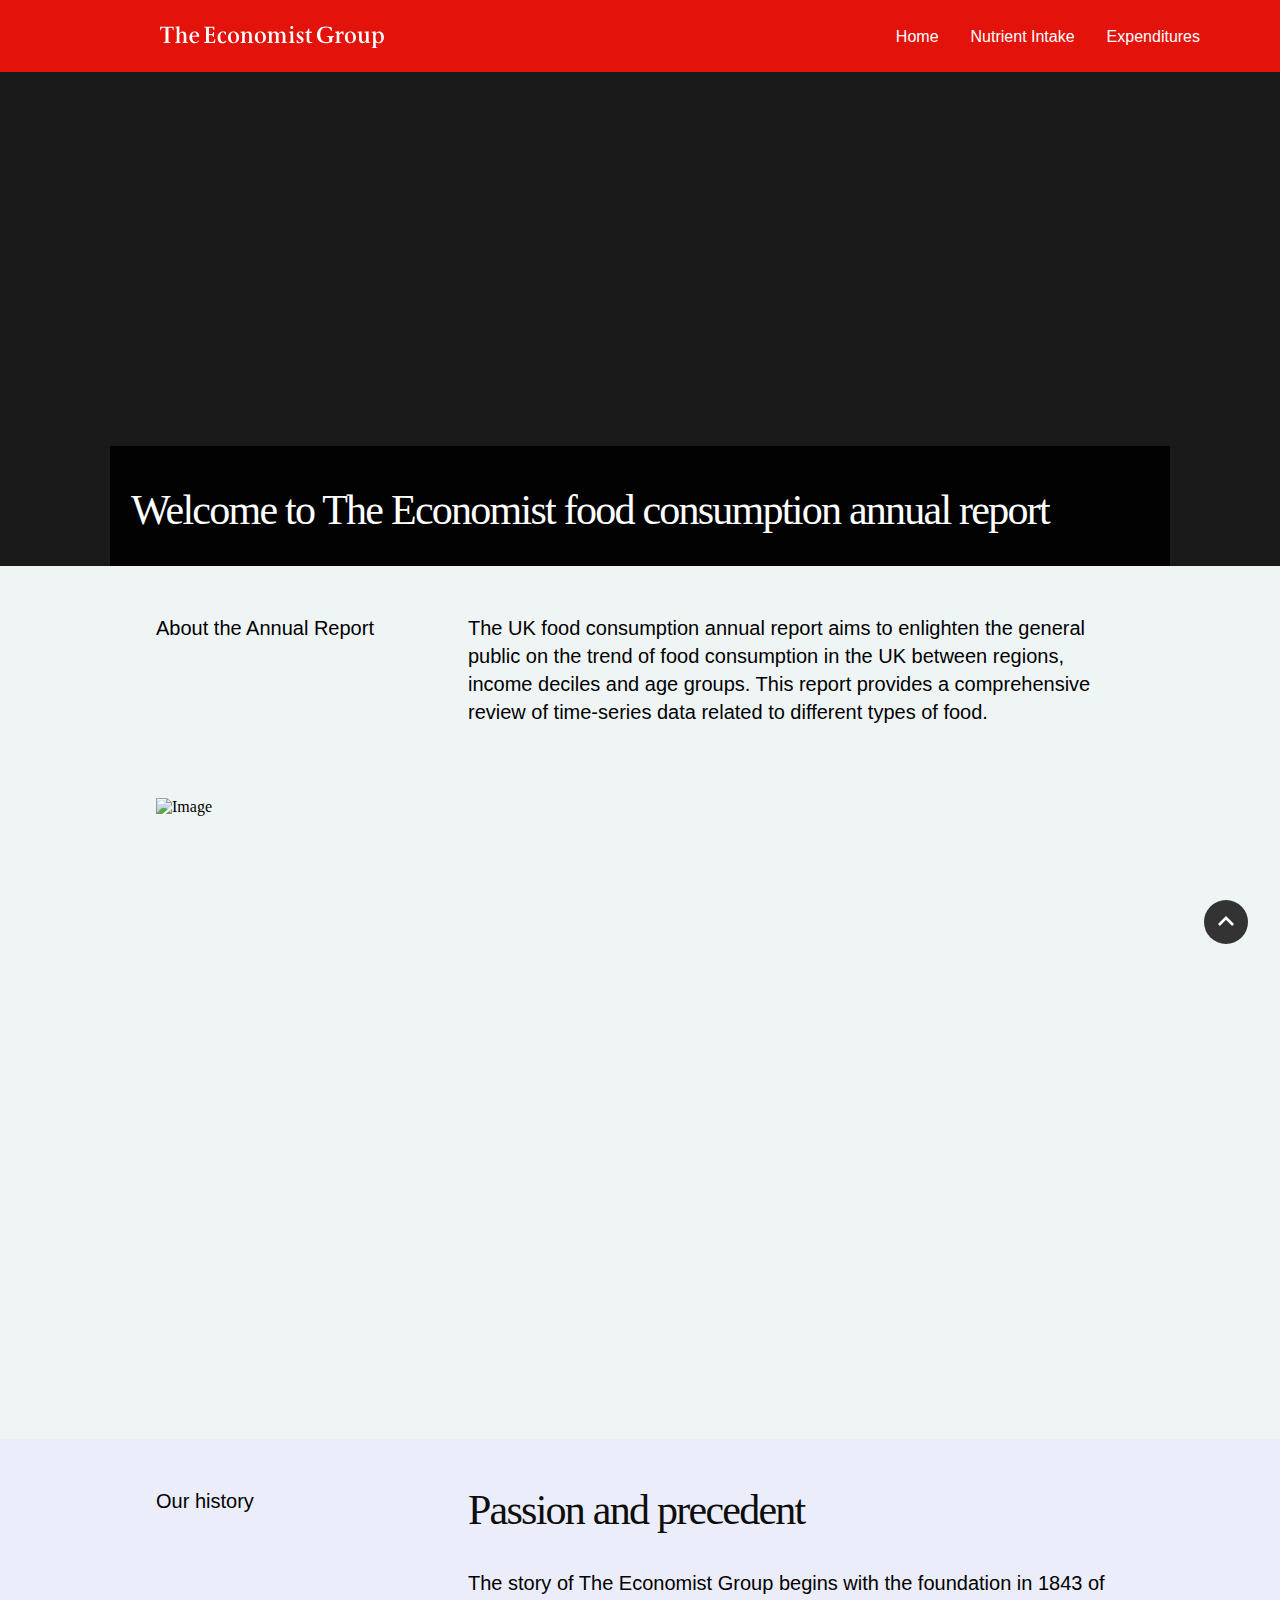
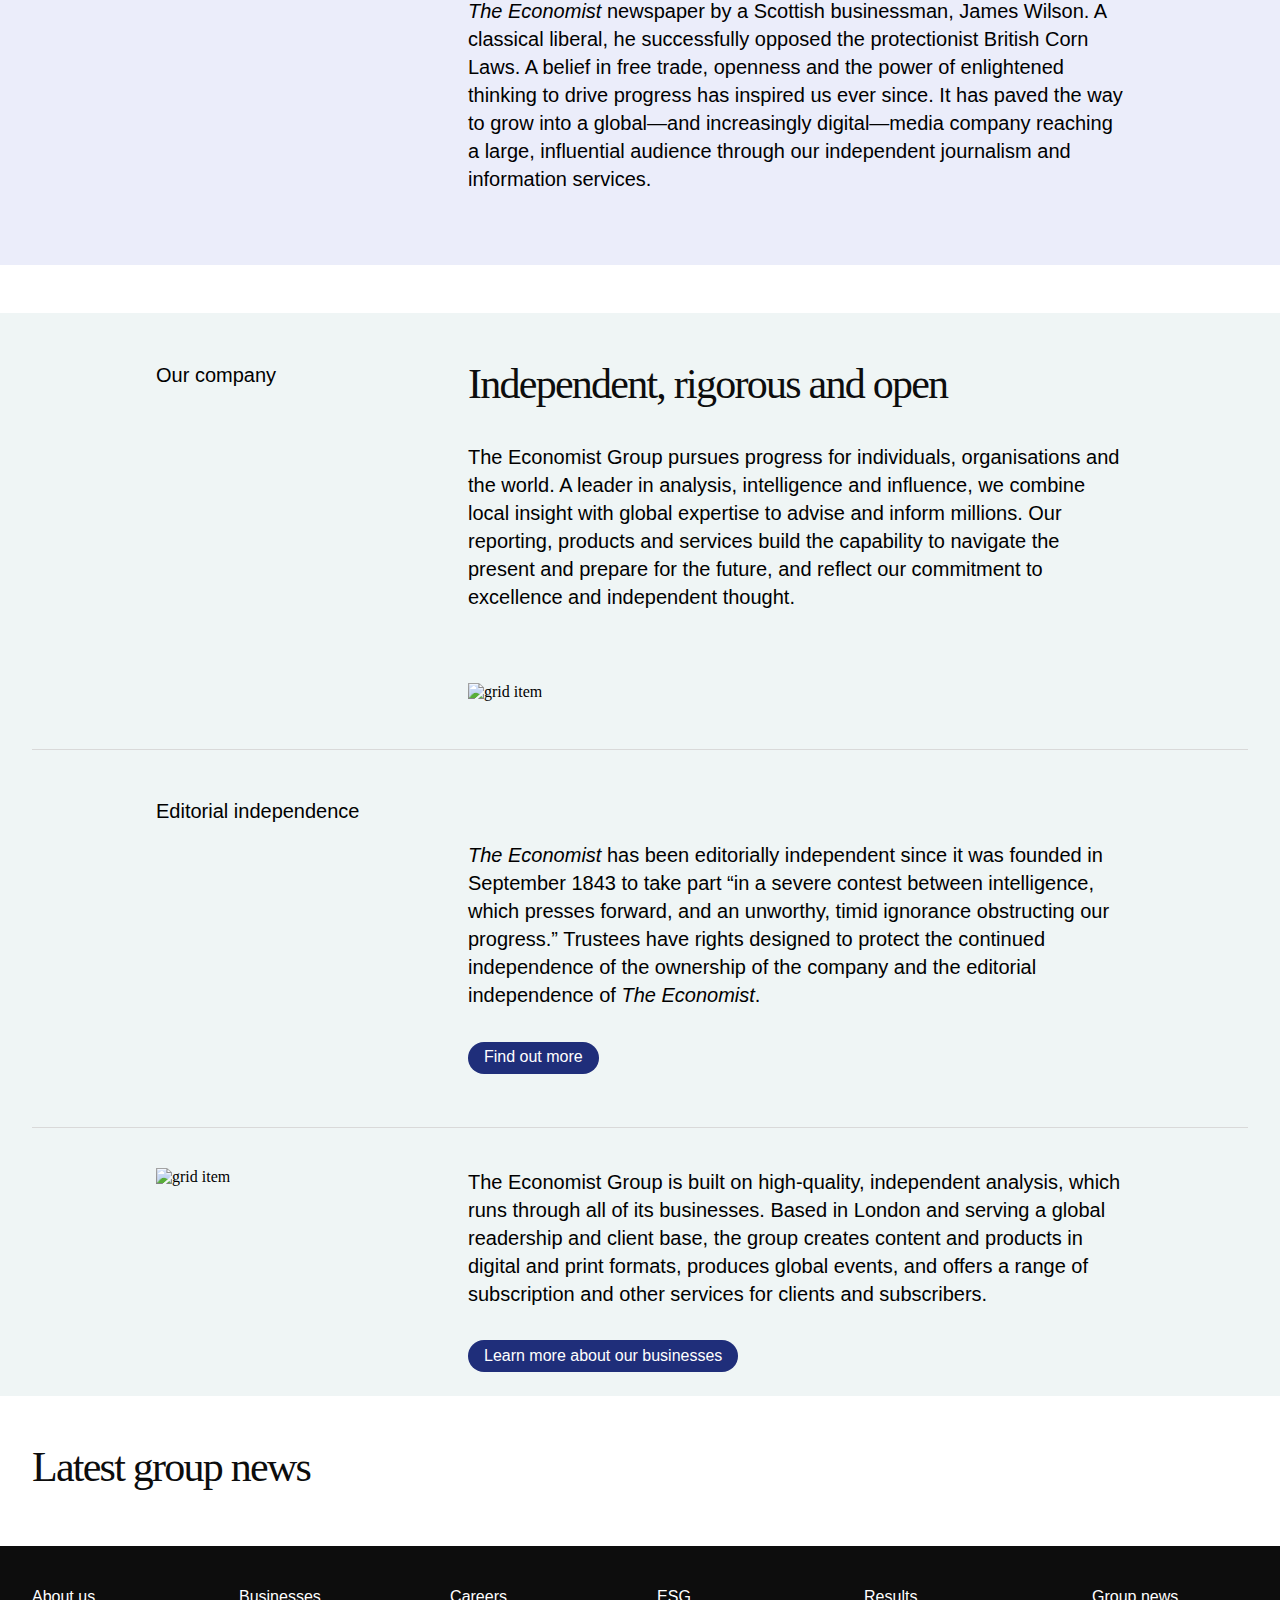
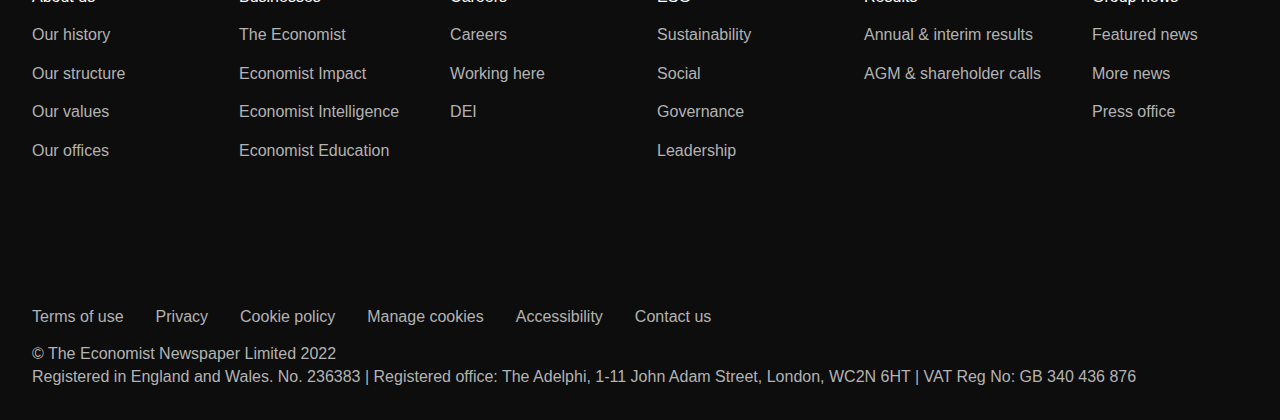
==== interactive_design/index.html @ 91418077 "First Version of the File" ====
<!DOCTYPE html>
<html lang="en">

<head>
    <meta name="viewport" content="width=device-width" />
    <meta charSet="utf-8" />
    <title>The Economist Group - Dedicated to the pursuit of progress for individuals, organisations and the world</title>
    <link rel="icon" href="/favicon.ico" />
    <meta name="robots" content="index, follow" />
    <meta name="format-detection" content="telephone=no" />
    <meta name="description" content="The Economist Group is the leading source of analysis on international business and world affairs." />
    <meta property="og:title" content="The Economist Group - Dedicated to the pursuit of progress for individuals, organisations and the world" />
    <meta property="og:description" content="The Economist Group is the leading source of analysis on international business and world affairs." />
    <meta property="og:image" content="https://images.ctfassets.net/2h5kbjx7tvqe/2EqTa2ZeulscFv84TR1Lgu/2c0d56e42133cc6196e5642721211f33/facebook-1200x630.jpg" />
    <meta property="og:image:width" content="1200" />
    <meta property="og:image:height" content="630" />
    <meta property="og:type" content="website" />
    <meta property="og:site_name" content="The Economist Group" />
    <meta property="og:author" content="The Economist Group" />
    <meta property="og:url" content="https://www.economistgroup.com/" />
    <meta name="twitter:title" content="The Economist Group - Dedicated to the pursuit of progress for individuals, organisations and the world" />
    <meta name="twitter:description" content="The Economist Group is the leading source of analysis on international business and world affairs." />
    <meta name="twitter:image" content="https://images.ctfassets.net/2h5kbjx7tvqe/3fvDW06sKbvrAtwCgodKAG/a691da5513c973442ad3581825f32948/twitter-1024x512.jpg" />
    <meta name="twitter:card" content="summary_large_image" />
    <meta name="twitter:site" content="@TheEconomist" />
    <meta name="twitter:domain" content="www.economistgroup.com" />
    <meta name="twitter:creator" content="@TheEconomist" />
    <meta name="twitter:url" content="https://www.economistgroup.com/" />
    <script>
        (function(w, d, s, l, i) {
            w[l] = w[l] || [];
            w[l].push({
                'gtm.start': new Date().getTime(),
                event: 'gtm.js'
            });
            var f = d.getElementsByTagName(s)[0],
                j = d.createElement(s),
                dl = l != 'dataLayer' ? '&l=' + l : '';
            j.async = true;
            j.src =
                'https://www.googletagmanager.com/gtm.js?id=' + i + dl;
            f.parentNode.insertBefore(j, f);
        })(window, document, 'script', 'dataLayer', "GTM-N4859XB");
    </script>
    <script>
        window.consent = {
            state: 'default',
            enabled: true,
            record: function(state, track) {
                if (window.consent.enabled === true) {
                    window.consent.state = state;
                    if (track === true) {
                        window.dataLayer.push({
                            'event': 'consent.sourcepoint',
                            'state': state,
                        });
                    }
                }
            }
        };
    </script>
    <script>
        window._cmp_ = {
            config: {
                autoload: true,
                baseHref: 'https://consent.economistgroup.com',
                propertyHref: 'https://www.economistgroup.com',
                gdpr: {
                    includeTcfApi: false
                },
                ccpa: {},
                accountId: 1747,
                privacyManager: 600530,
                events: {
                    onConsentReady: function(type, consent, euconsent) {
                        window.consent.record('ready', true);
                    },
                    onReady: function(type) {
                        if (window.consent.state !== 'visible' && window.consent.state !== 'manager') {
                            window.consent.record('visible', true);
                        }
                    },
                    onCancel: function(type) {
                        window.consent.record('visible', false);
                    },
                    onAction: function(type, data) {
                        setTimeout(function() {
                            if (data.purposeConsent === 'none' && data.vendorConsent === 'none') {
                                if (window.consent.state !== 'visible') {
                                    window.consent.record('declined', true);
                                }
                            } else {
                                window.consent.record('provided', true);
                            }
                        }, 500);
                    },
                    onSelect: function(type, choice) {
                        switch (choice.type) {
                            case 11: // The user has chosen the "Accept All" option in a consent message
                                window.consent.record('provided', true);
                                break;
                            case 12: // The user has chosen to view a privacy manager (consent preferences) UI.
                                window.consent.record('manager', false);
                                break;
                            case 13: // The user has chosen the "Reject All" message from a consent message
                                window.consent.record('declined', true);
                                break;
                        }
                    }
                }
            }
        };
    </script>
    <script src="//cmp-cdn.p.aws.economist.com/latest/cmp.min.js" defer=""></script>
    <meta name="next-head-count" content="28" />
    <link rel="preload" href="main5e7.css" as="style" />
    <link rel="stylesheet" href="main5e7.css" data-n-g="" /><noscript data-n-css=""></noscript>
    <script defer="" nomodule="" src="/_next/static/chunks/polyfills-5cd94c89d3acac5f.js"></script>
    <script src="/_next/static/chunks/webpack-b91294f32309bfc5.js" defer=""></script>
    <script src="/_next/static/chunks/framework-8957c350a55da097.js" defer=""></script>
    <script src="/_next/static/chunks/main-57de8fa0396ef13c.js" defer=""></script>
    <script src="/_next/static/chunks/pages/_app-494aac71ce77f64e.js" defer=""></script>
    <script src="/_next/static/chunks/656-16b6a71479051222.js" defer=""></script>
    <script src="/_next/static/chunks/212-dea0b1602d5a11b1.js" defer=""></script>
    <script src="/_next/static/chunks/174-4b1bd46d6eb65091.js" defer=""></script>
    <script src="/_next/static/chunks/107-78aadf6b844948b3.js" defer=""></script>
    <script src="/_next/static/chunks/pages/index-920d6234c4b71e8d.js" defer=""></script>
    <script src="/_next/static/8q4yI4BL-BOxlTcYkijR5/_buildManifest.js" defer=""></script>
    <script src="/_next/static/8q4yI4BL-BOxlTcYkijR5/_ssgManifest.js" defer=""></script>
    <script src="/_next/static/8q4yI4BL-BOxlTcYkijR5/_middlewareManifest.js" defer=""></script>
    <style id="__jsx-1055654974">
        @font-face {
            font-family: 'Zirkon';
            font-display: block;
            src: url('/fonts/GT-Zirkon-Thin.woff2') format('woff2'), url('/fonts/GT-Zirkon-Thin.woff') format('woff');
            font-weight: 300;
            font-style: normal;
        }

        @font-face {
            font-family: 'Zirkon';
            font-display: block;
            src: url('/fonts/GT-Zirkon-Thin-Italic.woff2') format('woff2'), url('/fonts/GT-Zirkon-Thin-Italic.woff') format('woff');
            font-weight: 300;
            font-style: italic;
        }

        :root {
            --theme-font: 'Zirkon';
            --theme-weight: normal;
            --theme-style: 300;
        }
    </style>
</head>

<body>
    <div id="__next">
        <div class="site theme-core">
            <header class="global-header global-header--undefined-text">
                <div class="global-header__inner global-header__inner-left-indent-home-page 
        false">
                    <div class="global-header__logo"><a href="/" aria-label="Go to Homepage"><svg viewBox="0 0 210 21" fill="none" xmlns="http://www.w3.org/2000/svg"><path clip-rule="evenodd" d="m51.898 12.416-.486 3.572-1.629.021-5.181-.043-3.51.022.063-.553c1.544-.043 1.945-.468 1.945-2.062V3.317c0-1.595-.401-2.02-1.945-2.062L41.09.702l3.278.042 5.16-.063 1.354.02.085 3.126-.846.064c-.148-1.935-.508-2.147-3.553-2.147h-.465l-.212.02v5.784c.402 0 .72.02.91.02.338.022.655.043.972.043 1.692 0 2.073-.361 2.094-1.977h.72c-.064 1.297-.064 1.956-.064 2.594 0 .51 0 1.233.02 2.19h-.676c-.085-1.531-.423-1.829-2.051-1.85l-1.142-.021-.804.042v4.486c0 1.807.106 1.892 1.882 1.892 2.39 0 3.088-.531 3.3-2.594l.845.043ZM62.198 14.478c-1.205 1.255-2.2 1.743-3.595 1.743-2.792 0-4.61-2.19-4.61-5.527 0-3.444 1.924-5.634 4.97-5.634.803 0 1.628.149 2.897.489l.042 2.551-.952.064c-.38-1.913-.76-2.36-1.987-2.36-1.587 0-2.411 1.424-2.411 4.167 0 3.232.994 5.039 2.791 5.039.93 0 1.713-.404 2.538-1.297l.317.765ZM68.627 5.868c-1.543 0-2.326 1.34-2.326 3.997 0 .319.021.637.042.957.233 3.04 1.206 4.677 2.834 4.677 1.523 0 2.432-1.595 2.432-4.274 0-3.146-1.247-5.357-2.982-5.357Zm.254 10.353c-3.024 0-5.055-2.04-5.16-5.166v-.319c0-3.593 1.924-5.676 5.224-5.676 3.066 0 5.223 2.296 5.223 5.592 0 3.337-2.094 5.57-5.287 5.57ZM87.704 15.987c-1.227-.042-2.157-.085-2.77-.085-.593 0-1.481.043-2.644.085l.042-.51c1.12-.17 1.227-.383 1.248-2.275l.02-1.339V9.971c0-2.679-.486-3.572-1.86-3.572-.825 0-1.523.447-1.946 1.233-.169.32-.317.83-.317 1.042v4.528c0 1.893.127 2.105 1.248 2.275l.063.51c-1.184-.042-2.072-.085-2.665-.085-.613 0-1.522.043-2.749.085l.043-.51c1.416 0 1.628-.276 1.628-2.275V8.27c0-1.977-.212-2.253-1.629-2.275l-.042-.489c1.882-.106 2.305-.17 3.913-.51l.105 1.914c1.206-1.361 2.136-1.85 3.427-1.85 2.05 0 3.214 1.34 3.214 3.742v4.4c-.021.17-.021.34-.021.51 0 1.361.36 1.765 1.65 1.765l.042.51ZM93.817 5.868c-1.544 0-2.327 1.34-2.327 3.997 0 .319.021.637.043.957.232 3.04 1.205 4.677 2.834 4.677 1.522 0 2.431-1.595 2.431-4.274 0-3.146-1.247-5.357-2.981-5.357Zm.253 10.353c-3.024 0-5.054-2.04-5.16-5.166v-.319c0-3.593 1.925-5.676 5.224-5.676 3.066 0 5.224 2.296 5.224 5.592 0 3.337-2.094 5.57-5.288 5.57ZM119.237 15.987c-1.226-.042-2.157-.085-2.77-.085-.592 0-1.459.043-2.623.085l.043-.51c1.121-.17 1.248-.383 1.248-2.275V9.971c0-2.636-.466-3.572-1.777-3.572-.783 0-1.586.51-1.924 1.233-.106.255-.212.51-.275.808-.022.107-.043.192-.043.234v4.528c0 1.893.127 2.105 1.248 2.275l.042.51c-1.121-.042-1.966-.085-2.537-.085-.55 0-1.375.043-2.475.085l.042-.51c1.121-.17 1.248-.383 1.248-2.275V9.971c0-2.636-.465-3.572-1.776-3.572-.804 0-1.523.468-1.925 1.233-.169.34-.317.83-.317 1.042v4.528c0 1.893.127 2.105 1.248 2.275l.042.51c-1.163-.042-2.051-.085-2.644-.085-.613 0-1.522.043-2.749.085l.042-.51c1.417 0 1.629-.276 1.629-2.275V8.27c0-1.977-.212-2.253-1.629-2.275l-.042-.489c1.882-.106 2.305-.17 3.913-.51l.105 1.914c1.206-1.34 2.136-1.85 3.384-1.85 1.438 0 2.284.595 2.919 2.02 1.29-1.489 2.241-2.02 3.531-2.02 2.01 0 3.152 1.36 3.152 3.742v4.4c0 .17-.021.34-.021.51 0 1.361.38 1.765 1.649 1.765l.042.51ZM123.551 2.891c-.803 0-1.417-.616-1.417-1.445 0-.808.635-1.446 1.417-1.446.783 0 1.417.66 1.417 1.446 0 .808-.613 1.445-1.417 1.445Zm3.003 13.097c-1.31-.043-2.262-.085-2.917-.085-.635 0-1.587.042-2.877.085l.043-.51c1.417 0 1.607-.277 1.628-2.276l.021-1.339V9.631l-.021-1.36c-.021-1.978-.211-2.254-1.628-2.276l-.043-.489c1.946-.127 2.39-.191 4.103-.51v6.867l.021 1.34c.021 1.998.191 2.274 1.629 2.274l.041.51ZM131.038 16.221c-.783 0-1.524-.17-2.876-.616l-.085-2.169 1.079-.042c.486 1.637.803 1.956 1.924 1.956.972 0 1.607-.51 1.607-1.276 0-.723-.443-1.275-1.776-2.19-.677-.467-1.142-.786-1.397-.978-.549-.425-.951-.935-1.162-1.509-.127-.319-.19-.702-.19-1.148 0-1.935 1.311-3.189 3.299-3.189.74 0 1.163.064 2.876.468l.042 2.147-1.078.043c-.255-1.425-.698-1.914-1.692-1.914-.952 0-1.628.553-1.628 1.34 0 .744.338 1.19 1.437 1.892.994.659 1.798 1.233 2.306 1.722.613.552.93 1.297.93 2.126 0 1.892-1.586 3.337-3.616 3.337ZM142.881 15.541c-.719.404-1.713.638-2.729.638-.93 0-1.819-.531-2.198-1.318-.318-.66-.423-1.318-.423-2.764V6.655h-1.354v-.978c1.67-.128 2.326-.85 2.812-3.062h.951v2.87h2.666l-.296 1.17h-2.37v5.23c0 2.614.34 3.23 1.777 3.23.338 0 .656-.042 1.164-.19v.616ZM163.162 10.035c-1.353.106-1.67.51-1.67 2.04v2.807l-.403.17c-1.226.51-1.967.723-3.151.935-.909.15-1.818.234-2.706.234-4.929 0-8.101-3.019-8.101-7.675 0-2.508.952-4.868 2.538-6.25 1.354-1.19 3.32-1.828 5.69-1.828 1.226 0 2.854.17 4.123.446.613.128.909.234 1.565.51l.127 3.147-.846.042c-.127-.914-.444-1.615-.931-2.04-.761-.68-2.368-1.149-3.996-1.149-3.215 0-5.14 2.552-5.14 6.825 0 4.23 2.137 6.93 5.457 6.93 1.058 0 2.305-.276 2.981-.616v-2.488c0-1.636-.422-2.062-2.093-2.062-.063 0-.126 0-.19.022l-.043-.574c1.607.02 2.813.042 3.595.042.72 0 1.799-.021 3.236-.042l-.042.574ZM172.194 8.079l-.953.085c0-.064-.02-.107-.02-.128 0-.042-.022-.149-.063-.297l-.085-.298c-.128-.468-.338-.617-.889-.617-1.269 0-2.052.957-2.052 2.552v3.826c0 2.02.233 2.296 1.714 2.296.063 0 .148 0 .233-.02l.041.51c-1.374-.043-2.411-.086-3.109-.086-.654 0-1.648.043-2.981.085l.042-.51c1.417 0 1.629-.276 1.629-2.275V8.27c0-1.977-.212-2.253-1.629-2.275l-.042-.489c1.882-.106 2.305-.17 3.912-.51l.127 1.914c1.227-1.574 1.735-1.85 3.215-1.85.127 0 .232 0 .275.021l.445.106.083.022.107 2.87ZM12.858 3.997l-.76.043c-.064-2.02-.487-2.297-3.533-2.297H7.91v11.63c0 1.594.401 2.02 1.967 2.062l.042.553c-1.48-.022-2.602-.022-3.342-.022-.761 0-1.924 0-3.447.022l.042-.553c1.565-.043 1.967-.468 1.967-2.062V1.743h-.761c-3.13 0-3.553.277-3.595 2.296L0 3.998.085.702c2.876.02 5.012.042 6.45.042 1.375 0 3.469-.021 6.239-.042l.085 3.295ZM26.309 15.988c-1.227-.043-2.158-.085-2.771-.085-.592 0-1.46.042-2.622.085l.042-.51c1.12-.17 1.248-.383 1.248-2.275V9.97c0-2.679-.466-3.572-1.861-3.572-.783 0-1.587.49-1.925 1.234a5.267 5.267 0 0 0-.296.807c-.021.107-.021.192-.021.234v4.529c0 1.892.127 2.104 1.248 2.274l.042.51c-1.184-.042-2.052-.084-2.644-.084-.613 0-1.543.042-2.749.085l.042-.51c1.417 0 1.629-.277 1.629-2.275V3.487c0-1.999-.212-2.275-1.629-2.275L14 .702c1.925-.107 2.369-.17 4.103-.49v6.591c1.12-1.254 2.072-1.743 3.32-1.743 2.073 0 3.215 1.318 3.215 3.742v4.4c0 1.999.211 2.275 1.628 2.275l.043.51ZM32.124 5.804c-1.268 0-1.924 1.063-2.136 3.38 1.946-.042 2.538-.085 4.505-.297-.254-2.062-1.036-3.083-2.369-3.083Zm-2.072 4.188c.085 3.232 1.248 5.06 3.193 5.06 1.164 0 2.136-.531 3.173-1.743l.317.595c-1.311 1.637-2.601 2.317-4.293 2.317-2.94 0-4.928-2.168-4.928-5.378 0-3.423 2.052-5.783 5.012-5.783 1.629 0 2.77.595 3.553 1.892.53.893.677 1.51.698 3.04h-6.725ZM178.243 5.868c-1.544 0-2.327 1.34-2.327 3.997 0 .319.022.637.042.957.233 3.04 1.206 4.677 2.834 4.677 1.523 0 2.432-1.595 2.432-4.274 0-3.146-1.248-5.357-2.981-5.357Zm.253 10.353c-3.025 0-5.055-2.04-5.161-5.166v-.319c0-3.593 1.925-5.676 5.224-5.676 3.067 0 5.224 2.296 5.224 5.592 0 3.337-2.094 5.57-5.287 5.57ZM197.318 15.711c-1.882.106-2.305.17-3.912.51l-.128-1.85c-1.204 1.361-2.115 1.85-3.404 1.85-2.073 0-3.215-1.34-3.215-3.742V8.27c0-1.977-.212-2.253-1.628-2.275l-.043-.489c1.925-.127 2.39-.191 4.103-.51v6.314c0 2.679.465 3.572 1.861 3.572.804 0 1.523-.468 1.925-1.233.169-.34.338-.83.338-1.042V9.631l-.02-1.36c-.022-1.978-.192-2.254-1.629-2.276l-.043-.489c1.946-.127 2.39-.191 4.103-.51v6.59l.022 1.361c.021 1.977.211 2.254 1.628 2.275l.042.49ZM207.471 10.481c-.212-2.55-1.311-4.124-2.876-4.124-1.016 0-1.967.85-2.242 1.998-.127.51-.211 1.446-.211 2.424 0 2.849 1.035 4.613 2.749 4.613 1.67 0 2.621-1.488 2.621-4.146 0-.255-.02-.51-.041-.765Zm-2.327 5.74c-1.226 0-1.989-.255-2.835-.956v2.827c0 2.02.212 2.296 1.714 2.296.063 0 .148-.021.211-.021l.064.51c-1.396-.042-2.412-.085-3.109-.085-.677 0-1.671.043-2.981.085l.041-.51c1.417 0 1.629-.276 1.629-2.275V8.27c0-1.977-.212-2.253-1.629-2.275l-.041-.489c1.86-.106 2.304-.17 3.89-.51l.128 1.892c1.184-1.318 2.135-1.828 3.404-1.828 2.581 0 4.356 2.21 4.356 5.421 0 3.338-2.008 5.74-4.842 5.74Z" fill="#fff"></path></svg></a></div>
                    <a
                        class="button button--primary" href="/#content" text="go to content" type="primary">go to content</a><button type="button" aria-label="Open mobile nav" class="global-header__mobile-menu"><svg width="24" height="24" fill="none" xmlns="http://www.w3.org/2000/svg"><path clip-rule="evenodd" d="M2 7.5V6h20v1.5H2Zm0 5h20V11H2v1.5Zm0 5h20V16H2v1.5Z" fill="#fff"></path></svg><span class="global-header__mobile-title">Menu</span></button>
                        <nav
                            class="global-header__nav global-nav" aria-label="Main"><button class="global-nav__close" aria-label="Close mobile nav"><svg width="16" height="16" fill="none" xmlns="http://www.w3.org/2000/svg"><path d="M15 1 1 15m14 0L1 1" stroke="#fff" stroke-width="1.5"></path></svg><span class="global-nav__close-title">Close</span></button>
                            <div
                                class="global-nav__content">
                                <div class="global-nav__logo"><a href="/" aria-label="Go to Homepage"><svg viewBox="0 0 210 21" fill="none" xmlns="http://www.w3.org/2000/svg"><path clip-rule="evenodd" d="m51.898 12.416-.486 3.572-1.629.021-5.181-.043-3.51.022.063-.553c1.544-.043 1.945-.468 1.945-2.062V3.317c0-1.595-.401-2.02-1.945-2.062L41.09.702l3.278.042 5.16-.063 1.354.02.085 3.126-.846.064c-.148-1.935-.508-2.147-3.553-2.147h-.465l-.212.02v5.784c.402 0 .72.02.91.02.338.022.655.043.972.043 1.692 0 2.073-.361 2.094-1.977h.72c-.064 1.297-.064 1.956-.064 2.594 0 .51 0 1.233.02 2.19h-.676c-.085-1.531-.423-1.829-2.051-1.85l-1.142-.021-.804.042v4.486c0 1.807.106 1.892 1.882 1.892 2.39 0 3.088-.531 3.3-2.594l.845.043ZM62.198 14.478c-1.205 1.255-2.2 1.743-3.595 1.743-2.792 0-4.61-2.19-4.61-5.527 0-3.444 1.924-5.634 4.97-5.634.803 0 1.628.149 2.897.489l.042 2.551-.952.064c-.38-1.913-.76-2.36-1.987-2.36-1.587 0-2.411 1.424-2.411 4.167 0 3.232.994 5.039 2.791 5.039.93 0 1.713-.404 2.538-1.297l.317.765ZM68.627 5.868c-1.543 0-2.326 1.34-2.326 3.997 0 .319.021.637.042.957.233 3.04 1.206 4.677 2.834 4.677 1.523 0 2.432-1.595 2.432-4.274 0-3.146-1.247-5.357-2.982-5.357Zm.254 10.353c-3.024 0-5.055-2.04-5.16-5.166v-.319c0-3.593 1.924-5.676 5.224-5.676 3.066 0 5.223 2.296 5.223 5.592 0 3.337-2.094 5.57-5.287 5.57ZM87.704 15.987c-1.227-.042-2.157-.085-2.77-.085-.593 0-1.481.043-2.644.085l.042-.51c1.12-.17 1.227-.383 1.248-2.275l.02-1.339V9.971c0-2.679-.486-3.572-1.86-3.572-.825 0-1.523.447-1.946 1.233-.169.32-.317.83-.317 1.042v4.528c0 1.893.127 2.105 1.248 2.275l.063.51c-1.184-.042-2.072-.085-2.665-.085-.613 0-1.522.043-2.749.085l.043-.51c1.416 0 1.628-.276 1.628-2.275V8.27c0-1.977-.212-2.253-1.629-2.275l-.042-.489c1.882-.106 2.305-.17 3.913-.51l.105 1.914c1.206-1.361 2.136-1.85 3.427-1.85 2.05 0 3.214 1.34 3.214 3.742v4.4c-.021.17-.021.34-.021.51 0 1.361.36 1.765 1.65 1.765l.042.51ZM93.817 5.868c-1.544 0-2.327 1.34-2.327 3.997 0 .319.021.637.043.957.232 3.04 1.205 4.677 2.834 4.677 1.522 0 2.431-1.595 2.431-4.274 0-3.146-1.247-5.357-2.981-5.357Zm.253 10.353c-3.024 0-5.054-2.04-5.16-5.166v-.319c0-3.593 1.925-5.676 5.224-5.676 3.066 0 5.224 2.296 5.224 5.592 0 3.337-2.094 5.57-5.288 5.57ZM119.237 15.987c-1.226-.042-2.157-.085-2.77-.085-.592 0-1.459.043-2.623.085l.043-.51c1.121-.17 1.248-.383 1.248-2.275V9.971c0-2.636-.466-3.572-1.777-3.572-.783 0-1.586.51-1.924 1.233-.106.255-.212.51-.275.808-.022.107-.043.192-.043.234v4.528c0 1.893.127 2.105 1.248 2.275l.042.51c-1.121-.042-1.966-.085-2.537-.085-.55 0-1.375.043-2.475.085l.042-.51c1.121-.17 1.248-.383 1.248-2.275V9.971c0-2.636-.465-3.572-1.776-3.572-.804 0-1.523.468-1.925 1.233-.169.34-.317.83-.317 1.042v4.528c0 1.893.127 2.105 1.248 2.275l.042.51c-1.163-.042-2.051-.085-2.644-.085-.613 0-1.522.043-2.749.085l.042-.51c1.417 0 1.629-.276 1.629-2.275V8.27c0-1.977-.212-2.253-1.629-2.275l-.042-.489c1.882-.106 2.305-.17 3.913-.51l.105 1.914c1.206-1.34 2.136-1.85 3.384-1.85 1.438 0 2.284.595 2.919 2.02 1.29-1.489 2.241-2.02 3.531-2.02 2.01 0 3.152 1.36 3.152 3.742v4.4c0 .17-.021.34-.021.51 0 1.361.38 1.765 1.649 1.765l.042.51ZM123.551 2.891c-.803 0-1.417-.616-1.417-1.445 0-.808.635-1.446 1.417-1.446.783 0 1.417.66 1.417 1.446 0 .808-.613 1.445-1.417 1.445Zm3.003 13.097c-1.31-.043-2.262-.085-2.917-.085-.635 0-1.587.042-2.877.085l.043-.51c1.417 0 1.607-.277 1.628-2.276l.021-1.339V9.631l-.021-1.36c-.021-1.978-.211-2.254-1.628-2.276l-.043-.489c1.946-.127 2.39-.191 4.103-.51v6.867l.021 1.34c.021 1.998.191 2.274 1.629 2.274l.041.51ZM131.038 16.221c-.783 0-1.524-.17-2.876-.616l-.085-2.169 1.079-.042c.486 1.637.803 1.956 1.924 1.956.972 0 1.607-.51 1.607-1.276 0-.723-.443-1.275-1.776-2.19-.677-.467-1.142-.786-1.397-.978-.549-.425-.951-.935-1.162-1.509-.127-.319-.19-.702-.19-1.148 0-1.935 1.311-3.189 3.299-3.189.74 0 1.163.064 2.876.468l.042 2.147-1.078.043c-.255-1.425-.698-1.914-1.692-1.914-.952 0-1.628.553-1.628 1.34 0 .744.338 1.19 1.437 1.892.994.659 1.798 1.233 2.306 1.722.613.552.93 1.297.93 2.126 0 1.892-1.586 3.337-3.616 3.337ZM142.881 15.541c-.719.404-1.713.638-2.729.638-.93 0-1.819-.531-2.198-1.318-.318-.66-.423-1.318-.423-2.764V6.655h-1.354v-.978c1.67-.128 2.326-.85 2.812-3.062h.951v2.87h2.666l-.296 1.17h-2.37v5.23c0 2.614.34 3.23 1.777 3.23.338 0 .656-.042 1.164-.19v.616ZM163.162 10.035c-1.353.106-1.67.51-1.67 2.04v2.807l-.403.17c-1.226.51-1.967.723-3.151.935-.909.15-1.818.234-2.706.234-4.929 0-8.101-3.019-8.101-7.675 0-2.508.952-4.868 2.538-6.25 1.354-1.19 3.32-1.828 5.69-1.828 1.226 0 2.854.17 4.123.446.613.128.909.234 1.565.51l.127 3.147-.846.042c-.127-.914-.444-1.615-.931-2.04-.761-.68-2.368-1.149-3.996-1.149-3.215 0-5.14 2.552-5.14 6.825 0 4.23 2.137 6.93 5.457 6.93 1.058 0 2.305-.276 2.981-.616v-2.488c0-1.636-.422-2.062-2.093-2.062-.063 0-.126 0-.19.022l-.043-.574c1.607.02 2.813.042 3.595.042.72 0 1.799-.021 3.236-.042l-.042.574ZM172.194 8.079l-.953.085c0-.064-.02-.107-.02-.128 0-.042-.022-.149-.063-.297l-.085-.298c-.128-.468-.338-.617-.889-.617-1.269 0-2.052.957-2.052 2.552v3.826c0 2.02.233 2.296 1.714 2.296.063 0 .148 0 .233-.02l.041.51c-1.374-.043-2.411-.086-3.109-.086-.654 0-1.648.043-2.981.085l.042-.51c1.417 0 1.629-.276 1.629-2.275V8.27c0-1.977-.212-2.253-1.629-2.275l-.042-.489c1.882-.106 2.305-.17 3.912-.51l.127 1.914c1.227-1.574 1.735-1.85 3.215-1.85.127 0 .232 0 .275.021l.445.106.083.022.107 2.87ZM12.858 3.997l-.76.043c-.064-2.02-.487-2.297-3.533-2.297H7.91v11.63c0 1.594.401 2.02 1.967 2.062l.042.553c-1.48-.022-2.602-.022-3.342-.022-.761 0-1.924 0-3.447.022l.042-.553c1.565-.043 1.967-.468 1.967-2.062V1.743h-.761c-3.13 0-3.553.277-3.595 2.296L0 3.998.085.702c2.876.02 5.012.042 6.45.042 1.375 0 3.469-.021 6.239-.042l.085 3.295ZM26.309 15.988c-1.227-.043-2.158-.085-2.771-.085-.592 0-1.46.042-2.622.085l.042-.51c1.12-.17 1.248-.383 1.248-2.275V9.97c0-2.679-.466-3.572-1.861-3.572-.783 0-1.587.49-1.925 1.234a5.267 5.267 0 0 0-.296.807c-.021.107-.021.192-.021.234v4.529c0 1.892.127 2.104 1.248 2.274l.042.51c-1.184-.042-2.052-.084-2.644-.084-.613 0-1.543.042-2.749.085l.042-.51c1.417 0 1.629-.277 1.629-2.275V3.487c0-1.999-.212-2.275-1.629-2.275L14 .702c1.925-.107 2.369-.17 4.103-.49v6.591c1.12-1.254 2.072-1.743 3.32-1.743 2.073 0 3.215 1.318 3.215 3.742v4.4c0 1.999.211 2.275 1.628 2.275l.043.51ZM32.124 5.804c-1.268 0-1.924 1.063-2.136 3.38 1.946-.042 2.538-.085 4.505-.297-.254-2.062-1.036-3.083-2.369-3.083Zm-2.072 4.188c.085 3.232 1.248 5.06 3.193 5.06 1.164 0 2.136-.531 3.173-1.743l.317.595c-1.311 1.637-2.601 2.317-4.293 2.317-2.94 0-4.928-2.168-4.928-5.378 0-3.423 2.052-5.783 5.012-5.783 1.629 0 2.77.595 3.553 1.892.53.893.677 1.51.698 3.04h-6.725ZM178.243 5.868c-1.544 0-2.327 1.34-2.327 3.997 0 .319.022.637.042.957.233 3.04 1.206 4.677 2.834 4.677 1.523 0 2.432-1.595 2.432-4.274 0-3.146-1.248-5.357-2.981-5.357Zm.253 10.353c-3.025 0-5.055-2.04-5.161-5.166v-.319c0-3.593 1.925-5.676 5.224-5.676 3.067 0 5.224 2.296 5.224 5.592 0 3.337-2.094 5.57-5.287 5.57ZM197.318 15.711c-1.882.106-2.305.17-3.912.51l-.128-1.85c-1.204 1.361-2.115 1.85-3.404 1.85-2.073 0-3.215-1.34-3.215-3.742V8.27c0-1.977-.212-2.253-1.628-2.275l-.043-.489c1.925-.127 2.39-.191 4.103-.51v6.314c0 2.679.465 3.572 1.861 3.572.804 0 1.523-.468 1.925-1.233.169-.34.338-.83.338-1.042V9.631l-.02-1.36c-.022-1.978-.192-2.254-1.629-2.276l-.043-.489c1.946-.127 2.39-.191 4.103-.51v6.59l.022 1.361c.021 1.977.211 2.254 1.628 2.275l.042.49ZM207.471 10.481c-.212-2.55-1.311-4.124-2.876-4.124-1.016 0-1.967.85-2.242 1.998-.127.51-.211 1.446-.211 2.424 0 2.849 1.035 4.613 2.749 4.613 1.67 0 2.621-1.488 2.621-4.146 0-.255-.02-.51-.041-.765Zm-2.327 5.74c-1.226 0-1.989-.255-2.835-.956v2.827c0 2.02.212 2.296 1.714 2.296.063 0 .148-.021.211-.021l.064.51c-1.396-.042-2.412-.085-3.109-.085-.677 0-1.671.043-2.981.085l.041-.51c1.417 0 1.629-.276 1.629-2.275V8.27c0-1.977-.212-2.253-1.629-2.275l-.041-.489c1.86-.106 2.304-.17 3.89-.51l.128 1.892c1.184-1.318 2.135-1.828 3.404-1.828 2.581 0 4.356 2.21 4.356 5.421 0 3.338-2.008 5.74-4.842 5.74Z" fill="#F6423C"></path></svg></a></div>
                                <ul
                                    class="navigation">
                                    <li class="navigation__item"><a class="navigation__link" href="index.html">Home</a></li>
                                    <li class="navigation__item"><a class="navigation__link" href="nutrient.html">Nutrient Intake</a></li>
                                    <li class="navigation__item"><a class="navigation__link" href="expenditure.html">Expenditures</a></li>
                                    <!-- <li class="navigation__item"><a class="navigation__link" href="/esg">ESG</a></li>
                                    <li class="navigation__item"><a class="navigation__link" href="/results">Results</a></li>
                                    <li class="navigation__item"><a class="navigation__link" href="/group-news">Group news</a></li>
                                    <li class="navigation__item"><a class="navigation__link" href="/contact-us">Contact us</a></li> -->
                                    </ul>
                                    <div class="global-nav__extra">
                                        <div class="legal-list_container">
                                            <ul class="legal-list">
                                                <li><a href="/terms-of-use" class="">Terms of use</a></li>
                                                <li><a href="/privacy-policy" class="">Privacy</a></li>
                                                <li><a href="/cookies-policy" class="">Cookie policy</a></li>
                                                <li><a href="#" class="">Manage cookies</a></li>
                                                <li><a href="/accessibility-policy" class="">Accessibility</a></li>
                                                <li><a href="/contact-us" class="">Contact us</a></li>
                                            </ul>
                                            <div class="legal-list_copyright">
                                                <p>© The Economist Newspaper Limited
                                                    <!-- -->2022</p>
                                                <p>Registered in England and Wales. No. 236383 | Registered office: The Adelphi, 1-11 John Adam Street, London, WC2N 6HT | VAT Reg No: GB 340 436 876</p>
                                            </div>
                                        </div>
                                    </div>
                </div>
                </nav>
        </div>
        </header>
        <main class="page page--TemplateHomepage entry--Page" id="main">
            <div class="page-header page-header--undefined-text page-header__container page-header__container__with-hero-image" style="background-image:url(&quot;https://upload.wikimedia.org/wikipedia/commons/6/6d/Good_Food_Display_-_NCI_Visuals_Online.jpg&quot;)">
                <div class="page-header__contentImageBackground container" style="flex-direction:column;justify-content:flex-end">
                    <div class="textContainer">
                        <div>
                            <h1 class='page-header__title' style='background: transperant'>
                                <span class="page-header__title--full">Welcome to The Economist food consumption annual report</span>
                                <span class="page-header__title--short">Welcome to The Economist food consumption annual report</span>
                            </h1>
                        </div>
                    </div>
                </div>
            </div>
            <div class="page-body" id="content">
                <section class="undefined section content">
                    <div class="section-id-placeholder" id=""></div>
                    <div class="section-intro
        section-intro__clear-top-indent
        section-intro--image-bottom-indent section-intro--full-image
      ">
                        <div class="section-intro__content">
                            <div class="container">
                                <div class="intro__content-wrapper">
                                    <div class="intro__header">
                                        <h2 class="intro__title">About the Annual Report</h2>
                                    </div>
                                    <div class="intro__content">
                                        <div class="intro__text">
                                            <p>The UK food consumption annual report aims to enlighten the general public on the trend of food consumption in the UK between regions, income deciles and age groups. This report provides a comprehensive review of time-series data related to different types of food.</p>
                                        </div>
                                    </div>
                                </div>
                                <div class="intro__spacer"></div>
                                <div class="intro__media">
                                    <div class="media media--video">
                                        <div class="media__item">
                                            <div class="video-player">
                                                <div class="video-player__wrapper">
                                                    <div class="video-player__poster">
                                                        <div><img src="https://images.ctfassets.net/2h5kbjx7tvqe/5rVeB9OPfcWlcWY0c2r7tF/0e66e85b18fdc15411f3edb9392bc62d/Video-still_opt2_1.png" title="The Economist Group" alt="Image" /></div>
                                                    </div>
                                                    <div id="youtube-player-Z4YXMI__T1E"></div>
                                                </div>
                                            </div>
                                        </div>
                                    </div>
                                </div>
                            </div>
                        </div>
                    </div>
                    <div class="section__content"></div>
                </section>
                <section class="undefined section content">
                    <div class="section-id-placeholder" id=""></div>
                    <div class="section-intro
        false
        section-intro--no-image section-intro--has-display
      ">
                        <div class="section-intro__content">
                            <div class="container">
                                <div class="intro__header">
                                    <h2 class="intro__title">Our history</h2>
                                </div>
                                <div class="intro__content">
                                    <div class="intro__large">Passion and precedent</div>
                                    <div class="intro__text">
                                        <p>The story of The Economist Group begins with the foundation in 1843 of <i>The Economist</i> newspaper by a Scottish businessman, James Wilson. A classical liberal, he successfully opposed the protectionist British
                                            Corn Laws. A belief in free trade, openness and the power of enlightened thinking to drive progress has inspired us ever since. It has paved the way to grow into a global—and increasingly digital—media company
                                            reaching a large, influential audience through our independent journalism and information services. </p>
                                    </div>
                                </div>
                            </div>
                        </div>
                    </div>
                    <div class="section__content">
                        <div class="block block--full block--timeline">
                            <div class="block--full"></div>
                        </div>
                    </div>
                </section>
                <section class="undefined section content">
                    <div class="section-id-placeholder" id=""></div>
                    <div class="section-intro
        false
        section-intro--no-image section-intro--has-display
      ">
                        <div class="section-intro__content">
                            <div class="container">
                                <div class="intro__header">
                                    <h2 class="intro__title">Our company</h2>
                                </div>
                                <div class="intro__content">
                                    <div class="intro__large">Independent, rigorous and open</div>
                                    <div class="intro__text">
                                        <p>The Economist Group pursues progress for individuals, organisations and the world. A leader in analysis, intelligence and influence, we combine local insight with global expertise to advise and inform millions.
                                            Our reporting, products and services build the capability to navigate the present and prepare for the future, and reflect our commitment to excellence and independent thought.</p>
                                    </div>
                                </div>
                            </div>
                        </div>
                    </div>
                    <div class="section__content">
                        <div class="block block--image-grid container">
                            <div class="block__content">
                                <div class="image-grid block--left-align">
                                    <div class="image-grid__item image-grid__single-image">
                                        <div><img src="https://images.ctfassets.net/2h5kbjx7tvqe/1H7Vx5dO3upSaK11v1da9h/7e462afb82cc922e69d3f39bffdcbc93/220130-Homepage-body-resized.jpg" title="220130-Homepage-body-resized" alt="grid item" /></div>
                                    </div>
                                </div>
                            </div>
                        </div>
                    </div>
                </section>
                <section class="undefined section content">
                    <div class="section-id-placeholder" id=""></div>
                    <div class="section-intro
        false
        section-intro--no-image
      ">
                        <div class="section-intro__content">
                            <div class="container">
                                <div class="intro__header">
                                    <h2 class="intro__title">Editorial independence</h2>
                                </div>
                            </div>
                        </div>
                    </div>
                    <div class="section__content">
                        <div class="block block--left-align block--text-multi text-multi__content container">
                            <div class="block__content">
                                <div class="text-block text-block--multi">
                                    <div class="rt-module">
                                        <p><i>The Economist</i> has been editorially independent since it was founded in September 1843 to take part “in a severe contest between intelligence, which presses forward, and an unworthy, timid ignorance obstructing
                                            our progress.” Trustees have rights designed to protect the continued independence of the ownership of the company and the editorial independence of <i>The Economist</i>.</p>
                                        <div class="rt-module__cta-list"><a href="/about-us" class="button button--primary"><span>Find out more</span></a></div>
                                        <p></p>
                                    </div>
                                </div>
                            </div>
                        </div>
                        <div class="block block--left-align block--text-multi text-multi__content container">
                            <div class="block__content">
                                <div class="text-block text-block--multi">
                                    <div class="rt-module">
                                        <p>The Economist Group is built on high-quality, independent analysis, which runs through all of its businesses. Based in London and serving a global readership and client base, the group creates content and products
                                            in digital and print formats, produces global events, and offers a range of subscription and other services for clients and subscribers.</p>
                                        <div class="rt-module__cta-list"><a href="/businesses" class="button button--primary"><span>Learn more about our businesses</span></a></div>
                                        <p></p>
                                    </div>
                                </div>
                                <div class="text-multi__image"><img src="https://images.ctfassets.net/2h5kbjx7tvqe/3uuYz5P5IFMrsMqWYENFmv/4635f684bf6a764e40d3157c1e726a9c/Homepage-four-logos.png" alt="grid item" title="Brand grid" />
                                    <div class="rt-module"></div>
                                </div>
                            </div>
                        </div>
                    </div>
                </section>
                <section class="undefined section content">
                    <div class="section-id-placeholder" id=""></div>
                    <div class="section__content">
                        <div class="container news-container">
                            <div class="intro__large">
                                <div>Latest group news</div>
                            </div>
                        </div>
                    </div>
                </section>
            </div>
            <div class="sticky-jump container "><button aria-label="Go back to top" class="chevron-button chevron-button--inverse" name="undefined"><svg width="16" height="10" fill="none"><path d="M14.12 10 8 3.82 1.88 10 0 8.097 8 0l8 8.097L14.12 10Z" fill="#fff"></path></svg></button></div>
        </main>
        <footer class="global-footer">
            <div class="global-footer__content">
                <div class="global-footer__primary">
                    <div class="global-footer__footer-nav">
                        <div class="footer-nav__col">
                            <h2 class="footer-nav__title"><a href="/about-us">About us</a></h2>
                            <ul class="footer-nav__nav">
                                <li class="footer-nav__link"><a class="" href="/about-us#our-story">Our history</a></li>
                                <li class="footer-nav__link"><a class="" href="/about-us#our-editorial-philosophy">Our structure</a></li>
                                <li class="footer-nav__link"><a class="" href="/about-us#our-values">Our values</a></li>
                                <li class="footer-nav__link"><a class="" href="/about-us#our-offices-with-map">Our offices</a></li>
                            </ul>
                        </div>
                        <div class="footer-nav__col">
                            <h2 class="footer-nav__title"><a href="/businesses">Businesses</a></h2>
                            <ul class="footer-nav__nav">
                                <li class="footer-nav__link"><a class="" href="/businesses/the-economist">The Economist</a></li>
                                <li class="footer-nav__link"><a class="" href="/businesses/economist-impact">Economist Impact</a></li>
                                <li class="footer-nav__link"><a class="" href="/businesses/economist-intelligence">Economist Intelligence</a></li>
                                <li class="footer-nav__link"><a class="" href="/businesses/economist-education">Economist Education</a></li>
                            </ul>
                        </div>
                        <div class="footer-nav__col">
                            <h2 class="footer-nav__title"><a href="/careers">Careers</a></h2>
                            <ul class="footer-nav__nav">
                                <li class="footer-nav__link"><a class="" href="/careers/find-your-team">Careers</a></li>
                                <li class="footer-nav__link"><a class="" href="/careers/working-here">Working here</a></li>
                                <li class="footer-nav__link"><a class="" href="/careers#diversity-equity-and-inclusion">DEI</a></li>
                            </ul>
                        </div>
                        <div class="footer-nav__col">
                            <h2 class="footer-nav__title"><a href="/esg">ESG</a></h2>
                            <ul class="footer-nav__nav">
                                <li class="footer-nav__link"><a class="" href="/esg#environmental-sustainability">Sustainability</a></li>
                                <li class="footer-nav__link"><a class="" href="/esg#social">Social</a></li>
                                <li class="footer-nav__link"><a class="" href="/esg#esg-governance">Governance</a></li>
                                <li class="footer-nav__link"><a class="" href="/esg/executive-leadership">Leadership</a></li>
                            </ul>
                        </div>
                        <div class="footer-nav__col">
                            <h2 class="footer-nav__title"><a href="/results">Results</a></h2>
                            <ul class="footer-nav__nav">
                                <li class="footer-nav__link"><a class="" href="/results#reports">Annual &amp; interim results</a></li>
                                <li class="footer-nav__link"><a class="" href="/results#agm-and-shareholder-calls">AGM &amp; shareholder calls</a></li>
                            </ul>
                        </div>
                        <div class="footer-nav__col">
                            <h2 class="footer-nav__title"><a href="/group-news">Group news</a></h2>
                            <ul class="footer-nav__nav">
                                <li class="footer-nav__link"><a class="" href="/group-news#main">Featured news</a></li>
                                <li class="footer-nav__link"><a class="" href="/group-news#content">More news</a></li>
                                <li class="footer-nav__link"><a class="" href="/group-news#press-office">Press office</a></li>
                            </ul>
                        </div>
                    </div>
                </div>
                <div class="global-footer__secondary">
                    <div class="legal-list_container">
                        <ul class="legal-list">
                            <li><a href="/terms-of-use" class="">Terms of use</a></li>
                            <li><a href="/privacy-policy" class="">Privacy</a></li>
                            <li><a href="/cookies-policy" class="">Cookie policy</a></li>
                            <li><a href="#" class="">Manage cookies</a></li>
                            <li><a href="/accessibility-policy" class="">Accessibility</a></li>
                            <li><a href="/contact-us" class="">Contact us</a></li>
                        </ul>
                        <div class="legal-list_copyright">
                            <p>© The Economist Newspaper Limited
                                <!-- -->2022</p>
                            <p>Registered in England and Wales. No. 236383 | Registered office: The Adelphi, 1-11 John Adam Street, London, WC2N 6HT | VAT Reg No: GB 340 436 876</p>
                        </div>
                    </div>
                </div>
            </div>
        </footer>
    </div>
    </div>
    <script id="__NEXT_DATA__" type="application/json">
        {
            "props": {
                "pageProps": {
                    "dev": false,
                    "page": {
                        "__typename": "Page",
                        "sys": {
                            "id": "3B2WGfr0tqNRXcDelnSfwe"
                        },
                        "title": "The Economist Group",
                        "name": "Homepage",
                        "theme": "Core",
                        "slug": "homepage",
                        "permalink": "/homepage",
                        "subheading": null,
                        "parentPage": null,
                        "seo": {
                            "__typename": "Seo",
                            "sys": {
                                "id": "3sXlEjKyC1zd4YQkqi3Fdk"
                            },
                            "name": "The Economist Group",
                            "title": "Dedicated to the pursuit of progress for individuals, organisations and the world",
                            "description": "The Economist Group is the leading source of analysis on international business and world affairs.",
                            "noFollow": false,
                            "noIndex": false,
                            "image": null
                        },
                        "content": {
                            "__typename": "TemplateHomepage",
                            "name": "Homepage content",
                            "heroHeadline": "Welcome to The Economist Group—dedicated to the pursuit of progress for individuals, organisations and the world",
                            "heroImage": {
                                "url": "https://images.ctfassets.net/2h5kbjx7tvqe/2rLtMlvfAI2a8UYgOFs5xl/f27d442229fe0472ef733dcd6adc3008/220130_Homepage_hero.jpg"
                            },
                            "sys": {
                                "id": "6XA2iPX0z13ka3Zr6bh1JI"
                            },
                            "brandsSectionHeadline": "A global beacon",
                            "brandsHeadline": {
                                "json": {
                                    "nodeType": "document",
                                    "data": {},
                                    "content": [{
                                        "nodeType": "paragraph",
                                        "content": [{
                                            "nodeType": "text",
                                            "value": "The Economist Group is a global media and information-services company that exists to champion progress. Our brands are ",
                                            "marks": [],
                                            "data": {}
                                        }, {
                                            "nodeType": "text",
                                            "value": "The Economist",
                                            "marks": [{
                                                "type": "italic"
                                            }],
                                            "data": {}
                                        }, {
                                            "nodeType": "text",
                                            "value": ", Economist Impact, Economist Intelligence and Economist Education. We provide individuals and organisations with the expertise, insights and perspective to press forward. ",
                                            "marks": [],
                                            "data": {}
                                        }],
                                        "data": {}
                                    }]
                                }
                            },
                            "brandsMedia": {
                                "__typename": "ComponentYoutubeVideo",
                                "sys": {
                                    "id": "3AbjYGkmxtLZNbR0wa0IYL"
                                },
                                "title": "The Economist Group",
                                "youtubeUrl": "https://www.youtube.com/watch?v=Z4YXMI__T1E?rel=0",
                                "poster": {
                                    "url": "https://images.ctfassets.net/2h5kbjx7tvqe/5rVeB9OPfcWlcWY0c2r7tF/0e66e85b18fdc15411f3edb9392bc62d/Video-still_opt2_1.png",
                                    "description": ""
                                },
                                "lqip": {
                                    "poster": {
                                        "hash": "[data-uri]",
                                        "type": "base64",
                                        "width": 16,
                                        "height": 9
                                    }
                                }
                            },
                            "mediaPositionBeforeText": false,
                            "brandsMediaFullWidth": true,
                            "brandsDisplayHeadline": null,
                            "brandsBlocksCollection": {
                                "items": []
                            },
                            "historySectionHeadline": "Our history",
                            "historyMedia": null,
                            "historyMediaFullWidth": null,
                            "historyDisplayHeadline": "Passion and precedent",
                            "historyHeadline": {
                                "json": {
                                    "data": {},
                                    "content": [{
                                        "data": {},
                                        "content": [{
                                            "data": {},
                                            "marks": [],
                                            "value": "The story of The Economist Group begins with the foundation in 1843 of ",
                                            "nodeType": "text"
                                        }, {
                                            "data": {},
                                            "marks": [{
                                                "type": "italic"
                                            }],
                                            "value": "The Economist",
                                            "nodeType": "text"
                                        }, {
                                            "data": {},
                                            "marks": [],
                                            "value": " newspaper by a Scottish businessman, James Wilson. A classical liberal, he successfully opposed the protectionist British Corn Laws. A belief in free trade, openness and the power of enlightened thinking to drive progress has inspired us ever since. It has paved the way to grow into a global—and increasingly digital—media company reaching a large, influential audience through our independent journalism and information services. ",
                                            "nodeType": "text"
                                        }],
                                        "nodeType": "paragraph"
                                    }],
                                    "nodeType": "document"
                                }
                            },
                            "historyTimelineCarousel": {
                                "__typename": "BlockCarouselTimeline",
                                "sys": {
                                    "id": "5ZMgmpRd46acFqbhbouBZw"
                                },
                                "carouselItemsCollection": {
                                    "items": [{
                                        "__typename": "ComponentCardTimeline",
                                        "sys": {
                                            "id": "2NV8Ss3ts75Vq1AA9B3eUs"
                                        },
                                        "image": {
                                            "__typename": "ComponentImage",
                                            "sys": {
                                                "id": "635PNFk85ntVPuxXfOicO9"
                                            },
                                            "image": {
                                                "url": "https://images.ctfassets.net/2h5kbjx7tvqe/1c2zu6dVMoqcEK4Ldr4Brl/660082f0193b977156592b0a039f2b8a/2021.jpg",
                                                "title": "2021 image",
                                                "description": "",
                                                "height": 750,
                                                "width": 1600
                                            },
                                            "imageMobile": null,
                                            "caption": null,
                                            "title": null,
                                            "alt": null,
                                            "lqip": null
                                        },
                                        "year": "2021",
                                        "headline": "Three new businesses",
                                        "subheadline": "Economist Impact, Economist Intelligence and Economist Education, positioned for growth"
                                    }, {
                                        "__typename": "ComponentCardTimeline",
                                        "sys": {
                                            "id": "4r5bkjA11E3uKd0orI1YEE"
                                        },
                                        "image": {
                                            "__typename": "ComponentImage",
                                            "sys": {
                                                "id": "3nmKqA4lPOQX4ysXBGEUN6"
                                            },
                                            "image": {
                                                "url": "https://images.ctfassets.net/2h5kbjx7tvqe/7kvoyHNGNMMtOsWHyTl8RK/94e3153fee978379606243e025f7a942/2020.jpg",
                                                "title": "Digital transformation image",
                                                "description": "",
                                                "height": 859,
                                                "width": 1717
                                            },
                                            "imageMobile": null,
                                            "caption": null,
                                            "title": null,
                                            "alt": null,
                                            "lqip": null
                                        },
                                        "year": "2020",
                                        "headline": "Digital transformation accelerates",
                                        "subheadline": "Covid-19 and the US election are powerful catalysts: our election-forecast model hits 20m views"
                                    }, {
                                        "__typename": "ComponentCardTimeline",
                                        "sys": {
                                            "id": "5TGuJOvbkJHPota93KqKL5"
                                        },
                                        "image": {
                                            "__typename": "ComponentImage",
                                            "sys": {
                                                "id": "6KEOHegk8WL4iL95uj9qWf"
                                            },
                                            "image": {
                                                "url": "https://images.ctfassets.net/2h5kbjx7tvqe/5jU3fLmF7W38X6zWhwXDeZ/abf22ed0edcd3b0c9a8d4cf5e3d33b0a/2019.jpg",
                                                "title": "Climate cover 2",
                                                "description": "",
                                                "height": 375,
                                                "width": 800
                                            },
                                            "imageMobile": null,
                                            "caption": null,
                                            "title": null,
                                            "alt": null,
                                            "lqip": {
                                                "image": {
                                                    "hash": "[data-uri]",
                                                    "type": "base64",
                                                    "width": 16,
                                                    "height": 8
                                                }
                                            }
                                        },
                                        "year": "2019",
                                        "headline": "The climate issue",
                                        "subheadline": "Articles on climate change appear in every section of an issue of \u003ci\u003eThe Economist\u003c/i\u003e dedicated to the topic, in recognition of the challenge facing humanity"
                                    }, {
                                        "__typename": "ComponentCardTimeline",
                                        "sys": {
                                            "id": "zWsJNBtIjWHVd7litfo6g"
                                        },
                                        "image": {
                                            "__typename": "ComponentImage",
                                            "sys": {
                                                "id": "4V7uxoPyRIuJayl4Thgif9"
                                            },
                                            "image": {
                                                "url": "https://images.ctfassets.net/2h5kbjx7tvqe/27AvdLlrfvBMq3zaD20wCi/ab63c1c3698c50f4096f715141c05c85/2015.jpg",
                                                "title": "2015 timeline",
                                                "description": "",
                                                "height": 751,
                                                "width": 1600
                                            },
                                            "imageMobile": null,
                                            "caption": null,
                                            "title": null,
                                            "alt": null,
                                            "lqip": {
                                                "image": {
                                                    "hash": "[data-uri]",
                                                    "type": "base64",
                                                    "width": 16,
                                                    "height": 8
                                                }
                                            }
                                        },
                                        "year": "2015",
                                        "headline": "Independence further buttressed",
                                        "subheadline": "Changes in articles of association after the sale of Pearson's 50% stake and of \u003ci\u003eThe Economist\u003c/i\u003e tower"
                                    }, {
                                        "__typename": "ComponentCardTimeline",
                                        "sys": {
                                            "id": "7CUTIlUtIuaXPTJk7zYFFa"
                                        },
                                        "image": {
                                            "__typename": "ComponentImage",
                                            "sys": {
                                                "id": "1P4Edbx6QIF7zZMxX4W5ND"
                                            },
                                            "image": {
                                                "url": "https://images.ctfassets.net/2h5kbjx7tvqe/6FaFSbGihrxhNLUM8HyrTG/b564c1cd4daa2e1bed1ffee0ffff4684/1964.jpg",
                                                "title": "1964 - need to purchase",
                                                "description": "",
                                                "height": 751,
                                                "width": 1600
                                            },
                                            "imageMobile": null,
                                            "caption": null,
                                            "title": null,
                                            "alt": null,
                                            "lqip": {
                                                "image": {
                                                    "hash": "[data-uri]",
                                                    "type": "base64",
                                                    "width": 16,
                                                    "height": 8
                                                }
                                            }
                                        },
                                        "year": "1964",
                                        "headline": "The Economist tower",
                                        "subheadline": "The newspaper and the company's managers move into new landmark headquarters on St James's St"
                                    }, {
                                        "__typename": "ComponentCardTimeline",
                                        "sys": {
                                            "id": "2RgNbqA6DNVGd0ZAXG81kF"
                                        },
                                        "image": {
                                            "__typename": "ComponentImage",
                                            "sys": {
                                                "id": "mDT9UxIdMyGfxum7HAzhn"
                                            },
                                            "image": {
                                                "url": "https://images.ctfassets.net/2h5kbjx7tvqe/hFuEX5nCftwauegCdk0xb/7e92592d7a1ef510fc75b13231504cf9/1946_EIU.jpg",
                                                "title": "EIU - 1946 image",
                                                "description": "",
                                                "height": 750,
                                                "width": 1600
                                            },
                                            "imageMobile": null,
                                            "caption": null,
                                            "title": null,
                                            "alt": null,
                                            "lqip": {
                                                "image": {
                                                    "hash": "[data-uri]",
                                                    "type": "base64",
                                                    "width": 16,
                                                    "height": 8
                                                }
                                            }
                                        },
                                        "year": "1946",
                                        "headline": "The Economist Intelligence Unit is founded",
                                        "subheadline": "The new unit informs companies, beginning a new chapter in business development"
                                    }, {
                                        "__typename": "ComponentCardTimeline",
                                        "sys": {
                                            "id": "6AH7hj1w59AwOtSZZr0nv1"
                                        },
                                        "image": {
                                            "__typename": "ComponentImage",
                                            "sys": {
                                                "id": "64LkhVb0TqHmYCXqAp2BCD"
                                            },
                                            "image": {
                                                "url": "https://images.ctfassets.net/2h5kbjx7tvqe/3MG7LX2vUbjIwuTVv9Lnfd/ac7deebddd9867e01132045be804b3c4/1946.jpg",
                                                "title": "1946",
                                                "description": "",
                                                "height": 750,
                                                "width": 1600
                                            },
                                            "imageMobile": null,
                                            "caption": null,
                                            "title": null,
                                            "alt": null,
                                            "lqip": {
                                                "image": {
                                                    "hash": "[data-uri]",
                                                    "type": "base64",
                                                    "width": 16,
                                                    "height": 8
                                                }
                                            }
                                        },
                                        "year": "1946",
                                        "headline": "Built-in independence",
                                        "subheadline": "The founding family sells its stake. The \u003ci\u003eFinancial Times\u003c/i\u003e (later part of Pearson) takes a non-controlling 50% stake.  Independent trustees can veto share transfers and the appointment or removal of the editor "
                                    }, {
                                        "__typename": "ComponentCardTimeline",
                                        "sys": {
                                            "id": "7KOeWO3mfcuSocHsZn8YTV"
                                        },
                                        "image": {
                                            "__typename": "ComponentImage",
                                            "sys": {
                                                "id": "56lhTrrX6OVhOGaenOr1Bd"
                                            },
                                            "image": {
                                                "url": "https://images.ctfassets.net/2h5kbjx7tvqe/3QeOrSiIAHCTwxZvCLaRsv/27031cdf1e5c6143f9392d4d9ab07b31/1843.jpg",
                                                "title": "1843",
                                                "description": "",
                                                "height": 750,
                                                "width": 1600
                                            },
                                            "imageMobile": null,
                                            "caption": null,
                                            "title": null,
                                            "alt": null,
                                            "lqip": {
                                                "image": {
                                                    "hash": "[data-uri]",
                                                    "type": "base64",
                                                    "width": 16,
                                                    "height": 8
                                                }
                                            }
                                        },
                                        "year": "1843",
                                        "headline": "The Economist is founded",
                                        "subheadline": "James Wilson launches a weekly newspaper to campaign against Britain's protectionist Corn Laws"
                                    }]
                                }
                            },
                            "historyBlocksCollection": {
                                "items": [{
                                    "__typename": "BlockCarouselTimeline",
                                    "sys": {
                                        "id": "5ZMgmpRd46acFqbhbouBZw"
                                    },
                                    "carouselItemsCollection": {
                                        "items": [{
                                            "__typename": "ComponentCardTimeline",
                                            "sys": {
                                                "id": "2NV8Ss3ts75Vq1AA9B3eUs"
                                            },
                                            "image": {
                                                "__typename": "ComponentImage",
                                                "sys": {
                                                    "id": "635PNFk85ntVPuxXfOicO9"
                                                },
                                                "image": {
                                                    "url": "https://images.ctfassets.net/2h5kbjx7tvqe/1c2zu6dVMoqcEK4Ldr4Brl/660082f0193b977156592b0a039f2b8a/2021.jpg",
                                                    "title": "2021 image",
                                                    "description": "",
                                                    "height": 750,
                                                    "width": 1600
                                                },
                                                "imageMobile": null,
                                                "caption": null,
                                                "title": null,
                                                "alt": null,
                                                "lqip": null
                                            },
                                            "year": "2021",
                                            "headline": "Three new businesses",
                                            "subheadline": "Economist Impact, Economist Intelligence and Economist Education, positioned for growth"
                                        }, {
                                            "__typename": "ComponentCardTimeline",
                                            "sys": {
                                                "id": "4r5bkjA11E3uKd0orI1YEE"
                                            },
                                            "image": {
                                                "__typename": "ComponentImage",
                                                "sys": {
                                                    "id": "3nmKqA4lPOQX4ysXBGEUN6"
                                                },
                                                "image": {
                                                    "url": "https://images.ctfassets.net/2h5kbjx7tvqe/7kvoyHNGNMMtOsWHyTl8RK/94e3153fee978379606243e025f7a942/2020.jpg",
                                                    "title": "Digital transformation image",
                                                    "description": "",
                                                    "height": 859,
                                                    "width": 1717
                                                },
                                                "imageMobile": null,
                                                "caption": null,
                                                "title": null,
                                                "alt": null,
                                                "lqip": null
                                            },
                                            "year": "2020",
                                            "headline": "Digital transformation accelerates",
                                            "subheadline": "Covid-19 and the US election are powerful catalysts: our election-forecast model hits 20m views"
                                        }, {
                                            "__typename": "ComponentCardTimeline",
                                            "sys": {
                                                "id": "5TGuJOvbkJHPota93KqKL5"
                                            },
                                            "image": {
                                                "__typename": "ComponentImage",
                                                "sys": {
                                                    "id": "6KEOHegk8WL4iL95uj9qWf"
                                                },
                                                "image": {
                                                    "url": "https://images.ctfassets.net/2h5kbjx7tvqe/5jU3fLmF7W38X6zWhwXDeZ/abf22ed0edcd3b0c9a8d4cf5e3d33b0a/2019.jpg",
                                                    "title": "Climate cover 2",
                                                    "description": "",
                                                    "height": 375,
                                                    "width": 800
                                                },
                                                "imageMobile": null,
                                                "caption": null,
                                                "title": null,
                                                "alt": null,
                                                "lqip": {
                                                    "image": {
                                                        "hash": "[data-uri]",
                                                        "type": "base64",
                                                        "width": 16,
                                                        "height": 8
                                                    }
                                                }
                                            },
                                            "year": "2019",
                                            "headline": "The climate issue",
                                            "subheadline": "Articles on climate change appear in every section of an issue of \u003ci\u003eThe Economist\u003c/i\u003e dedicated to the topic, in recognition of the challenge facing humanity"
                                        }, {
                                            "__typename": "ComponentCardTimeline",
                                            "sys": {
                                                "id": "zWsJNBtIjWHVd7litfo6g"
                                            },
                                            "image": {
                                                "__typename": "ComponentImage",
                                                "sys": {
                                                    "id": "4V7uxoPyRIuJayl4Thgif9"
                                                },
                                                "image": {
                                                    "url": "https://images.ctfassets.net/2h5kbjx7tvqe/27AvdLlrfvBMq3zaD20wCi/ab63c1c3698c50f4096f715141c05c85/2015.jpg",
                                                    "title": "2015 timeline",
                                                    "description": "",
                                                    "height": 751,
                                                    "width": 1600
                                                },
                                                "imageMobile": null,
                                                "caption": null,
                                                "title": null,
                                                "alt": null,
                                                "lqip": {
                                                    "image": {
                                                        "hash": "[data-uri]",
                                                        "type": "base64",
                                                        "width": 16,
                                                        "height": 8
                                                    }
                                                }
                                            },
                                            "year": "2015",
                                            "headline": "Independence further buttressed",
                                            "subheadline": "Changes in articles of association after the sale of Pearson's 50% stake and of \u003ci\u003eThe Economist\u003c/i\u003e tower"
                                        }, {
                                            "__typename": "ComponentCardTimeline",
                                            "sys": {
                                                "id": "7CUTIlUtIuaXPTJk7zYFFa"
                                            },
                                            "image": {
                                                "__typename": "ComponentImage",
                                                "sys": {
                                                    "id": "1P4Edbx6QIF7zZMxX4W5ND"
                                                },
                                                "image": {
                                                    "url": "https://images.ctfassets.net/2h5kbjx7tvqe/6FaFSbGihrxhNLUM8HyrTG/b564c1cd4daa2e1bed1ffee0ffff4684/1964.jpg",
                                                    "title": "1964 - need to purchase",
                                                    "description": "",
                                                    "height": 751,
                                                    "width": 1600
                                                },
                                                "imageMobile": null,
                                                "caption": null,
                                                "title": null,
                                                "alt": null,
                                                "lqip": {
                                                    "image": {
                                                        "hash": "[data-uri]",
                                                        "type": "base64",
                                                        "width": 16,
                                                        "height": 8
                                                    }
                                                }
                                            },
                                            "year": "1964",
                                            "headline": "The Economist tower",
                                            "subheadline": "The newspaper and the company's managers move into new landmark headquarters on St James's St"
                                        }, {
                                            "__typename": "ComponentCardTimeline",
                                            "sys": {
                                                "id": "2RgNbqA6DNVGd0ZAXG81kF"
                                            },
                                            "image": {
                                                "__typename": "ComponentImage",
                                                "sys": {
                                                    "id": "mDT9UxIdMyGfxum7HAzhn"
                                                },
                                                "image": {
                                                    "url": "https://images.ctfassets.net/2h5kbjx7tvqe/hFuEX5nCftwauegCdk0xb/7e92592d7a1ef510fc75b13231504cf9/1946_EIU.jpg",
                                                    "title": "EIU - 1946 image",
                                                    "description": "",
                                                    "height": 750,
                                                    "width": 1600
                                                },
                                                "imageMobile": null,
                                                "caption": null,
                                                "title": null,
                                                "alt": null,
                                                "lqip": {
                                                    "image": {
                                                        "hash": "[data-uri]",
                                                        "type": "base64",
                                                        "width": 16,
                                                        "height": 8
                                                    }
                                                }
                                            },
                                            "year": "1946",
                                            "headline": "The Economist Intelligence Unit is founded",
                                            "subheadline": "The new unit informs companies, beginning a new chapter in business development"
                                        }, {
                                            "__typename": "ComponentCardTimeline",
                                            "sys": {
                                                "id": "6AH7hj1w59AwOtSZZr0nv1"
                                            },
                                            "image": {
                                                "__typename": "ComponentImage",
                                                "sys": {
                                                    "id": "64LkhVb0TqHmYCXqAp2BCD"
                                                },
                                                "image": {
                                                    "url": "https://images.ctfassets.net/2h5kbjx7tvqe/3MG7LX2vUbjIwuTVv9Lnfd/ac7deebddd9867e01132045be804b3c4/1946.jpg",
                                                    "title": "1946",
                                                    "description": "",
                                                    "height": 750,
                                                    "width": 1600
                                                },
                                                "imageMobile": null,
                                                "caption": null,
                                                "title": null,
                                                "alt": null,
                                                "lqip": {
                                                    "image": {
                                                        "hash": "[data-uri]",
                                                        "type": "base64",
                                                        "width": 16,
                                                        "height": 8
                                                    }
                                                }
                                            },
                                            "year": "1946",
                                            "headline": "Built-in independence",
                                            "subheadline": "The founding family sells its stake. The \u003ci\u003eFinancial Times\u003c/i\u003e (later part of Pearson) takes a non-controlling 50% stake.  Independent trustees can veto share transfers and the appointment or removal of the editor "
                                        }, {
                                            "__typename": "ComponentCardTimeline",
                                            "sys": {
                                                "id": "7KOeWO3mfcuSocHsZn8YTV"
                                            },
                                            "image": {
                                                "__typename": "ComponentImage",
                                                "sys": {
                                                    "id": "56lhTrrX6OVhOGaenOr1Bd"
                                                },
                                                "image": {
                                                    "url": "https://images.ctfassets.net/2h5kbjx7tvqe/3QeOrSiIAHCTwxZvCLaRsv/27031cdf1e5c6143f9392d4d9ab07b31/1843.jpg",
                                                    "title": "1843",
                                                    "description": "",
                                                    "height": 750,
                                                    "width": 1600
                                                },
                                                "imageMobile": null,
                                                "caption": null,
                                                "title": null,
                                                "alt": null,
                                                "lqip": {
                                                    "image": {
                                                        "hash": "[data-uri]",
                                                        "type": "base64",
                                                        "width": 16,
                                                        "height": 8
                                                    }
                                                }
                                            },
                                            "year": "1843",
                                            "headline": "The Economist is founded",
                                            "subheadline": "James Wilson launches a weekly newspaper to campaign against Britain's protectionist Corn Laws"
                                        }]
                                    }
                                }]
                            },
                            "editorialIndependenceHeadline": "Editorial independence",
                            "editorialIndependenceSectionHeadline": null,
                            "editorialIndependenceBlocksCollection": {
                                "items": [{
                                    "sys": {
                                        "id": "1KphYLCOJSnZwP6mSwzQa3"
                                    },
                                    "__typename": "BlockTextMulticolumn",
                                    "name": "Editorial Independence",
                                    "columnsCollection": {
                                        "items": []
                                    },
                                    "singleText": {
                                        "__typename": "BlockText",
                                        "sys": {
                                            "id": "4jOY8EqG4FeT6zu4upsz4e"
                                        },
                                        "name": "Editorial Independence",
                                        "headline": null,
                                        "subheadline": null,
                                        "text": {
                                            "json": {
                                                "nodeType": "document",
                                                "data": {},
                                                "content": [{
                                                    "nodeType": "paragraph",
                                                    "content": [{
                                                        "nodeType": "text",
                                                        "value": "The Economist",
                                                        "marks": [{
                                                            "type": "italic"
                                                        }],
                                                        "data": {}
                                                    }, {
                                                        "nodeType": "text",
                                                        "value": " has been editorially independent since it was founded in September 1843 to take part “in a severe contest between intelligence, which presses forward, and an unworthy, timid ignorance obstructing our progress.” Trustees have rights designed to protect the continued independence of the ownership of the company and the editorial independence of ",
                                                        "marks": [],
                                                        "data": {}
                                                    }, {
                                                        "nodeType": "text",
                                                        "value": "The Economist",
                                                        "marks": [{
                                                            "type": "italic"
                                                        }],
                                                        "data": {}
                                                    }, {
                                                        "nodeType": "text",
                                                        "value": ".",
                                                        "marks": [],
                                                        "data": {}
                                                    }],
                                                    "data": {}
                                                }, {
                                                    "nodeType": "embedded-entry-block",
                                                    "content": [],
                                                    "data": {
                                                        "target": {
                                                            "sys": {
                                                                "id": "15acFwYS1OptsDbDKlqphN",
                                                                "type": "Link",
                                                                "linkType": "Entry"
                                                            }
                                                        }
                                                    }
                                                }, {
                                                    "nodeType": "paragraph",
                                                    "content": [{
                                                        "nodeType": "text",
                                                        "value": "",
                                                        "marks": [],
                                                        "data": {}
                                                    }],
                                                    "data": {}
                                                }]
                                            },
                                            "links": {
                                                "assets": {
                                                    "block": []
                                                },
                                                "entries": {
                                                    "hyperlink": [],
                                                    "block": [{
                                                        "__typename": "ComponentCtaButton",
                                                        "sys": {
                                                            "id": "15acFwYS1OptsDbDKlqphN"
                                                        },
                                                        "label": "Find out more",
                                                        "type": "Primary",
                                                        "url": null,
                                                        "urlTitle": null,
                                                        "entry": {
                                                            "sys": {
                                                                "id": "7L31injl52nn7O6OptAOSL"
                                                            },
                                                            "permalink": "/about-us"
                                                        },
                                                        "download": null
                                                    }]
                                                }
                                            }
                                        },
                                        "listHeadline": null,
                                        "listItems": null
                                    },
                                    "image": null
                                }, {
                                    "sys": {
                                        "id": "1ttj1ZhanNq8PKknhFvqB3"
                                    },
                                    "__typename": "BlockTextMulticolumn",
                                    "name": "Group Structure",
                                    "columnsCollection": {
                                        "items": []
                                    },
                                    "singleText": {
                                        "__typename": "BlockText",
                                        "sys": {
                                            "id": "5gKrDGYZX7P9eHb62fMH9x"
                                        },
                                        "name": "Group structure text",
                                        "headline": null,
                                        "subheadline": null,
                                        "text": {
                                            "json": {
                                                "nodeType": "document",
                                                "data": {},
                                                "content": [{
                                                    "nodeType": "paragraph",
                                                    "content": [{
                                                        "nodeType": "text",
                                                        "value": "The Economist Group is built on high-quality, independent analysis, which runs through all of its businesses. Based in London and serving a global readership and client base, the group creates content and products in digital and print formats, produces global events, and offers a range of subscription and other services for clients and subscribers.",
                                                        "marks": [],
                                                        "data": {}
                                                    }],
                                                    "data": {}
                                                }, {
                                                    "nodeType": "embedded-entry-block",
                                                    "content": [],
                                                    "data": {
                                                        "target": {
                                                            "sys": {
                                                                "id": "1qhFACZLLA1D4Hsrige2sI",
                                                                "type": "Link",
                                                                "linkType": "Entry"
                                                            }
                                                        }
                                                    }
                                                }, {
                                                    "nodeType": "paragraph",
                                                    "content": [{
                                                        "nodeType": "text",
                                                        "value": "",
                                                        "marks": [],
                                                        "data": {}
                                                    }],
                                                    "data": {}
                                                }]
                                            },
                                            "links": {
                                                "assets": {
                                                    "block": []
                                                },
                                                "entries": {
                                                    "hyperlink": [],
                                                    "block": [{
                                                        "__typename": "ComponentCtaButton",
                                                        "sys": {
                                                            "id": "1qhFACZLLA1D4Hsrige2sI"
                                                        },
                                                        "label": "Learn more about our businesses",
                                                        "type": "Primary",
                                                        "url": null,
                                                        "urlTitle": null,
                                                        "entry": {
                                                            "sys": {
                                                                "id": "3a8aIpOqm85914ei5nTOV1"
                                                            },
                                                            "permalink": "/businesses"
                                                        },
                                                        "download": null
                                                    }]
                                                }
                                            }
                                        },
                                        "listHeadline": null,
                                        "listItems": null
                                    },
                                    "image": {
                                        "__typename": "ComponentImage",
                                        "sys": {
                                            "id": "4c3jKOVF8InUUX5Q21mwcA"
                                        },
                                        "image": {
                                            "url": "https://images.ctfassets.net/2h5kbjx7tvqe/3uuYz5P5IFMrsMqWYENFmv/4635f684bf6a764e40d3157c1e726a9c/Homepage-four-logos.png",
                                            "title": "Brand grid",
                                            "description": "",
                                            "height": 1080,
                                            "width": 1920
                                        },
                                        "imageMobile": null,
                                        "caption": null,
                                        "title": null,
                                        "alt": null,
                                        "lqip": null
                                    }
                                }]
                            },
                            "companySectionHeadline": "Our company",
                            "companyMedia": null,
                            "companyMediaFullWidth": null,
                            "companyDisplayHeadline": "Independent, rigorous and open",
                            "companyHeadline": {
                                "json": {
                                    "data": {},
                                    "content": [{
                                        "data": {},
                                        "content": [{
                                            "data": {},
                                            "marks": [],
                                            "value": "The Economist Group pursues progress for individuals, organisations and the world. A leader in analysis, intelligence and influence, we combine local insight with global expertise to advise and inform millions. Our reporting, products and services build the capability to navigate the present and prepare for the future, and reflect our commitment to excellence and independent thought.",
                                            "nodeType": "text"
                                        }],
                                        "nodeType": "paragraph"
                                    }],
                                    "nodeType": "document"
                                }
                            },
                            "companyImageGrid": {
                                "__typename": "BlockImageGrid",
                                "sys": {
                                    "id": "2CKhz8JFkJmUnnYLgbmOxV"
                                },
                                "itemsCollection": {
                                    "items": [{
                                        "__typename": "ComponentImage",
                                        "sys": {
                                            "id": "IseyWmGvAOy8scjY3ZwUi"
                                        },
                                        "image": {
                                            "url": "https://images.ctfassets.net/2h5kbjx7tvqe/1H7Vx5dO3upSaK11v1da9h/7e462afb82cc922e69d3f39bffdcbc93/220130-Homepage-body-resized.jpg",
                                            "title": "220130-Homepage-body-resized",
                                            "description": null,
                                            "height": 900,
                                            "width": 1600
                                        },
                                        "imageMobile": null,
                                        "caption": null,
                                        "title": null,
                                        "alt": null,
                                        "lqip": {
                                            "image": {
                                                "hash": "[data-uri]",
                                                "type": "base64",
                                                "width": 12,
                                                "height": 16
                                            }
                                        }
                                    }]
                                }
                            },
                            "companyBlocksCollection": {
                                "items": [{
                                    "__typename": "BlockImageGrid",
                                    "sys": {
                                        "id": "2CKhz8JFkJmUnnYLgbmOxV"
                                    },
                                    "itemsCollection": {
                                        "items": [{
                                            "__typename": "ComponentImage",
                                            "sys": {
                                                "id": "IseyWmGvAOy8scjY3ZwUi"
                                            },
                                            "image": {
                                                "url": "https://images.ctfassets.net/2h5kbjx7tvqe/1H7Vx5dO3upSaK11v1da9h/7e462afb82cc922e69d3f39bffdcbc93/220130-Homepage-body-resized.jpg",
                                                "title": "220130-Homepage-body-resized",
                                                "description": null,
                                                "height": 900,
                                                "width": 1600
                                            },
                                            "imageMobile": null,
                                            "caption": null,
                                            "title": null,
                                            "alt": null,
                                            "lqip": {
                                                "image": {
                                                    "hash": "[data-uri]",
                                                    "type": "base64",
                                                    "width": 12,
                                                    "height": 16
                                                }
                                            }
                                        }]
                                    }
                                }]
                            },
                            "newsSection": {
                                "__typename": "TemplateListing",
                                "name": "Homepage press releases",
                                "sys": {
                                    "id": "V2stYUulnRQ3hq0UTohLK"
                                },
                                "heroHeadline": "Homepage press releases",
                                "featuredItemsCollection": {
                                    "items": [{
                                        "__typename": "NewsArticle",
                                        "sys": {
                                            "id": "6sWh3NJD5FXzm95gn5BQBZ"
                                        },
                                        "title": "Malala Yousafzai joins forces with The Economist  to mark International Women’s Day",
                                        "description": null,
                                        "slug": "malala-yousafzai-joins-forces-with-the-economist-to-mark-international",
                                        "newsSubheading": null,
                                        "seo": {
                                            "__typename": "Seo",
                                            "sys": {
                                                "id": "4TlzGE3yQJzX3y796KNp4n"
                                            },
                                            "name": "Malala",
                                            "title": "Malala Yousafzai joins forces with The Economist  to mark International Women’s Day",
                                            "description": null,
                                            "noFollow": false,
                                            "noIndex": false,
                                            "image": null
                                        },
                                        "publicationDate": "2022-03-07T00:00:00.000Z",
                                        "category": {
                                            "__typename": "ContentCategory",
                                            "sys": {
                                                "id": "2TRjBaJjZZTxmk4aXXO4ee"
                                            },
                                            "title": "The Economist",
                                            "slug": "the-economist"
                                        },
                                        "content": {
                                            "__typename": "TemplateDetail",
                                            "sys": {
                                                "id": "7JzkDsgpdjnCo4HUrVS6JF"
                                            },
                                            "name": "Malala Yousafzai joins forces with The Economist  to mark International Women’s Day",
                                            "media": null,
                                            "heroHeadline": "Malala Yousafzai joins forces with The Economist  to mark International Women’s Day",
                                            "headline": null,
                                            "blocksCollection": {
                                                "items": [{
                                                    "sys": {
                                                        "id": "2ge2669ESsrTZ5UryzkgQc"
                                                    }
                                                }, {
                                                    "sys": {
                                                        "id": "7uErKaPtW1KumvWvcl2qJ4"
                                                    }
                                                }]
                                            }
                                        },
                                        "image": {
                                            "__typename": "ComponentRecirculationImage",
                                            "sys": {
                                                "id": "2kcyyp8TbNc50ARYWQots9"
                                            },
                                            "image": {
                                                "url": "https://images.ctfassets.net/2h5kbjx7tvqe/3DnClbewuIRIktgPP4EEID/cabb1dcb183790060d0db4b1f793b749/Copy_of_Malala_and_Zanny_discussion_piccrop.jpg",
                                                "title": "Malala image 3",
                                                "description": "",
                                                "height": 2066,
                                                "width": 3622
                                            },
                                            "imageLandscape": null,
                                            "imageSquare": null,
                                            "caption": null,
                                            "title": null,
                                            "alt": null,
                                            "lqip": null
                                        },
                                        "relatedContentCollection": {
                                            "items": []
                                        }
                                    }, {
                                        "__typename": "NewsArticle",
                                        "sys": {
                                            "id": "4k1vER16oEYhjOTv5oyLPx"
                                        },
                                        "title": "Democracy Index 2021: less than half the world lives in a democracy",
                                        "description": null,
                                        "slug": "democracy-index-2021-less-than-half-the-world-lives-in-a-democracy",
                                        "newsSubheading": null,
                                        "seo": {
                                            "__typename": "Seo",
                                            "sys": {
                                                "id": "74Zi6RD1QyU6Xj8OoJdvgJ"
                                            },
                                            "name": "Democracy Index 2021: less than half the world lives in a democracy",
                                            "title": "Democracy Index 2021: less than half the world lives in a democracy",
                                            "description": null,
                                            "noFollow": false,
                                            "noIndex": false,
                                            "image": null
                                        },
                                        "publicationDate": "2022-02-10T00:00:00.000Z",
                                        "category": {
                                            "__typename": "ContentCategory",
                                            "sys": {
                                                "id": "1ItXDgfByjEvvHA1cdVUK9"
                                            },
                                            "title": "Economist Intelligence",
                                            "slug": "economist-intelligence"
                                        },
                                        "content": {
                                            "__typename": "TemplateDetail",
                                            "sys": {
                                                "id": "6IX512OvEky71vCtSdYJAz"
                                            },
                                            "name": "Copy",
                                            "media": null,
                                            "heroHeadline": "Democracy Index 2021: less than half the world lives in a democracy",
                                            "headline": null,
                                            "blocksCollection": {
                                                "items": [{
                                                    "sys": {
                                                        "id": "7f6yA3Svlr78znM11vZKiN"
                                                    }
                                                }, {
                                                    "sys": {
                                                        "id": "5uXDEq3cxMX0VR1OFmcWqM"
                                                    }
                                                }]
                                            }
                                        },
                                        "image": {
                                            "__typename": "ComponentRecirculationImage",
                                            "sys": {
                                                "id": "2B9kHllc37Tkbj1uA4teqe"
                                            },
                                            "image": {
                                                "url": "https://images.ctfassets.net/2h5kbjx7tvqe/3ToqcBI8oZyKIsx7moAe58/3817620d9176839745301b50dccc3205/Democracy-Index-2021.jpg",
                                                "title": "Democracy-Index-2021",
                                                "description": "",
                                                "height": 384,
                                                "width": 680
                                            },
                                            "imageLandscape": null,
                                            "imageSquare": null,
                                            "caption": null,
                                            "title": null,
                                            "alt": null,
                                            "lqip": null
                                        },
                                        "relatedContentCollection": {
                                            "items": []
                                        }
                                    }, {
                                        "__typename": "NewsArticle",
                                        "sys": {
                                            "id": "4SHHSdNXQsjbzr8kn7M9aQ"
                                        },
                                        "title": "The Economist’s French presidential election model forecasts a 79% chance of victory for Emmanuel Macron; potentially serious challenge from Valérie Pécresse",
                                        "description": null,
                                        "slug": "the-economists-french-presidential-election-model-forecasts-a-79-chance-of",
                                        "newsSubheading": null,
                                        "seo": {
                                            "__typename": "Seo",
                                            "sys": {
                                                "id": "7GTqxLQsFaZVgjWMQNO79E"
                                            },
                                            "name": "The Economist’s French presidential election model forecasts a 79% chance of victory for Emmanuel Macron; potentially serious challenge from Valérie Pécresse",
                                            "title": "The Economist’s French presidential election model forecasts a 79% chance of victory for Emmanuel Macron; potentially serious challenge from Valérie Pécresse",
                                            "description": null,
                                            "noFollow": false,
                                            "noIndex": false,
                                            "image": null
                                        },
                                        "publicationDate": "2022-02-02T00:00:00.000Z",
                                        "category": {
                                            "__typename": "ContentCategory",
                                            "sys": {
                                                "id": "2TRjBaJjZZTxmk4aXXO4ee"
                                            },
                                            "title": "The Economist",
                                            "slug": "the-economist"
                                        },
                                        "content": {
                                            "__typename": "TemplateDetail",
                                            "sys": {
                                                "id": "yQDyPzwh8G5g0RV5GE9Y2"
                                            },
                                            "name": "Content",
                                            "media": null,
                                            "heroHeadline": "The Economist’s French presidential election model forecasts a 79% chance of victory for Emmanuel Macron; potentially serious challenge from Valérie Pécresse",
                                            "headline": null,
                                            "blocksCollection": {
                                                "items": [{
                                                    "sys": {
                                                        "id": "3yynIr5eq4JBnTKEhq8xn0"
                                                    }
                                                }, {
                                                    "sys": {
                                                        "id": "5QEtWW3E6EQUmZudV1y5Zq"
                                                    }
                                                }]
                                            }
                                        },
                                        "image": {
                                            "__typename": "ComponentRecirculationImage",
                                            "sys": {
                                                "id": "70vMOVLtWUQ2NJiHJRHr1h"
                                            },
                                            "image": {
                                                "url": "https://images.ctfassets.net/2h5kbjx7tvqe/2nXPFNihZ3VPblOQrZ3hWO/3ce099bce83a4703db8527f3fc0ef48d/French-election.jpg",
                                                "title": "French election image",
                                                "description": "",
                                                "height": 384,
                                                "width": 680
                                            },
                                            "imageLandscape": null,
                                            "imageSquare": null,
                                            "caption": null,
                                            "title": null,
                                            "alt": null,
                                            "lqip": null
                                        },
                                        "relatedContentCollection": {
                                            "items": []
                                        }
                                    }, {
                                        "__typename": "NewsArticle",
                                        "sys": {
                                            "id": "763DHFSKzJ7X0KX7aljL7c"
                                        },
                                        "title": " Tel Aviv overtakes Paris to become the world's most expensive city",
                                        "description": null,
                                        "slug": "tel-aviv-overtakes-paris-to-become-the-worlds-most-expensive-city",
                                        "newsSubheading": null,
                                        "seo": {
                                            "__typename": "Seo",
                                            "sys": {
                                                "id": "3PKkcp33OJf9fFamnCrwOq"
                                            },
                                            "name": " Tel Aviv overtakes Paris to become the world's most expensive city",
                                            "title": " Tel Aviv overtakes Paris to become the world's most expensive city",
                                            "description": null,
                                            "noFollow": false,
                                            "noIndex": false,
                                            "image": null
                                        },
                                        "publicationDate": "2021-12-01T00:00:00.000Z",
                                        "category": {
                                            "__typename": "ContentCategory",
                                            "sys": {
                                                "id": "1ItXDgfByjEvvHA1cdVUK9"
                                            },
                                            "title": "Economist Intelligence",
                                            "slug": "economist-intelligence"
                                        },
                                        "content": {
                                            "__typename": "TemplateDetail",
                                            "sys": {
                                                "id": "7wgfvFuw9mXGabCfZ0DhP"
                                            },
                                            "name": " Tel Aviv overtakes Paris to become the world's most expensive city",
                                            "media": null,
                                            "heroHeadline": " Tel Aviv overtakes Paris to become the world's most expensive city",
                                            "headline": null,
                                            "blocksCollection": {
                                                "items": [{
                                                    "sys": {
                                                        "id": "6mox2MYaNkwU2NBZsXG4ON"
                                                    }
                                                }, {
                                                    "sys": {
                                                        "id": "3h10UbVPFlERgbfyBV8BDw"
                                                    }
                                                }, {
                                                    "sys": {
                                                        "id": "5aOzAataRQGCWXiGI4ddjT"
                                                    }
                                                }]
                                            }
                                        },
                                        "image": {
                                            "__typename": "ComponentRecirculationImage",
                                            "sys": {
                                                "id": "6xe1Yf8JosE5uwGMzqKFQr"
                                            },
                                            "image": {
                                                "url": "https://images.ctfassets.net/2h5kbjx7tvqe/7yIEKF9D17u3ntadEUjsdj/9b2f77ee78b2c30fe70e6c3e6f8c08c9/Tel_Aviv_overtakes_Paris_to_become_the_worlds_most_expensive_city.jpg",
                                                "title": "Cost of living image",
                                                "description": "",
                                                "height": 384,
                                                "width": 681
                                            },
                                            "imageLandscape": null,
                                            "imageSquare": null,
                                            "caption": null,
                                            "title": null,
                                            "alt": null,
                                            "lqip": null
                                        },
                                        "relatedContentCollection": {
                                            "items": []
                                        }
                                    }, {
                                        "__typename": "NewsArticle",
                                        "sys": {
                                            "id": "oZMUvMPpJhMS9mO7C6bTQ"
                                        },
                                        "title": "The Economist Group interim report 2021-22",
                                        "description": null,
                                        "slug": "interim-report-2021-22",
                                        "newsSubheading": null,
                                        "seo": {
                                            "__typename": "Seo",
                                            "sys": {
                                                "id": "2ia6aExcRsu3hh6IIkTJGj"
                                            },
                                            "name": "The Economist Group interim report 2021-22",
                                            "title": "The Economist Group interim report 2021-22",
                                            "description": null,
                                            "noFollow": false,
                                            "noIndex": false,
                                            "image": null
                                        },
                                        "publicationDate": "2021-11-29T00:00:00.000-05:00",
                                        "category": {
                                            "__typename": "ContentCategory",
                                            "sys": {
                                                "id": "65aJrB66DdikjVyi7r4qTE"
                                            },
                                            "title": "The Economist Group",
                                            "slug": "the-economist-group"
                                        },
                                        "content": {
                                            "__typename": "TemplateDetail",
                                            "sys": {
                                                "id": "3S2SXHv4wXa39aUKRJFJTb"
                                            },
                                            "name": "The Economist Group interim report 2021-22",
                                            "media": null,
                                            "heroHeadline": "The Economist Group interim report 2021-22",
                                            "headline": {
                                                "json": {
                                                    "data": {},
                                                    "content": [{
                                                        "data": {},
                                                        "content": [{
                                                            "data": {},
                                                            "marks": [],
                                                            "value": " ",
                                                            "nodeType": "text"
                                                        }],
                                                        "nodeType": "paragraph"
                                                    }],
                                                    "nodeType": "document"
                                                }
                                            },
                                            "blocksCollection": {
                                                "items": [{
                                                    "sys": {
                                                        "id": "1ogfnySYULj2vR3MozB3Zs"
                                                    }
                                                }, {
                                                    "sys": {
                                                        "id": "2WS4WL0ModSghWTwsr88qQ"
                                                    }
                                                }]
                                            }
                                        },
                                        "image": {
                                            "__typename": "ComponentRecirculationImage",
                                            "sys": {
                                                "id": "3sVNYeVsEwxmx1Ho2KrRc1"
                                            },
                                            "image": {
                                                "url": "https://images.ctfassets.net/2h5kbjx7tvqe/4wnGFAzLyXIRMsMsh54YJK/38fa4a5efa1729454b8d8f02640f2500/2021-2022-interim-report.jpg",
                                                "title": "Interim report image",
                                                "description": "",
                                                "height": 384,
                                                "width": 681
                                            },
                                            "imageLandscape": null,
                                            "imageSquare": null,
                                            "caption": null,
                                            "title": null,
                                            "alt": null,
                                            "lqip": null
                                        },
                                        "relatedContentCollection": {
                                            "items": []
                                        }
                                    }, {
                                        "__typename": "NewsArticle",
                                        "sys": {
                                            "id": "4w1rCuYQ1MtrIUmJudE1Ol"
                                        },
                                        "title": "Economist Impact launches The Sustainability Project",
                                        "description": null,
                                        "slug": "economist-impact-launches-the-sustainability-project",
                                        "newsSubheading": null,
                                        "seo": {
                                            "__typename": "Seo",
                                            "sys": {
                                                "id": "7c9Yqu9JwssL3tB6doetVB"
                                            },
                                            "name": "Economist Impact launches The Sustainability Project",
                                            "title": "Economist Impact launches The Sustainability Project",
                                            "description": null,
                                            "noFollow": false,
                                            "noIndex": false,
                                            "image": null
                                        },
                                        "publicationDate": "2021-11-17T00:00:00.000Z",
                                        "category": {
                                            "__typename": "ContentCategory",
                                            "sys": {
                                                "id": "3DnSmdNmKngTHXp5YpfbEd"
                                            },
                                            "title": "Economist Impact",
                                            "slug": "economist-impact"
                                        },
                                        "content": {
                                            "__typename": "TemplateDetail",
                                            "sys": {
                                                "id": "66wzUGSQEOX2OBuvmVpeu0"
                                            },
                                            "name": "Economist Impact launches The Sustainability Project",
                                            "media": null,
                                            "heroHeadline": "Economist Impact launches The Sustainability Project",
                                            "headline": null,
                                            "blocksCollection": {
                                                "items": [{
                                                    "sys": {
                                                        "id": "1PaGLYdRlOZm2z6EzK3dqY"
                                                    }
                                                }, {
                                                    "sys": {
                                                        "id": "72QFzVHgvbQ044RpaKkdlK"
                                                    }
                                                }]
                                            }
                                        },
                                        "image": {
                                            "__typename": "ComponentRecirculationImage",
                                            "sys": {
                                                "id": "3AuS0hMKqzxGd733kU4RHc"
                                            },
                                            "image": {
                                                "url": "https://images.ctfassets.net/2h5kbjx7tvqe/1LHzrLB6A2MUTQWHg8qgyo/3158cd99883892774e5d0458a647af48/sustainability_project.jpg",
                                                "title": "Economist Impact launches The Sustainability Project Image",
                                                "description": "",
                                                "height": 384,
                                                "width": 681
                                            },
                                            "imageLandscape": null,
                                            "imageSquare": null,
                                            "caption": null,
                                            "title": null,
                                            "alt": null,
                                            "lqip": null
                                        },
                                        "relatedContentCollection": {
                                            "items": []
                                        }
                                    }, {
                                        "__typename": "NewsArticle",
                                        "sys": {
                                            "id": "5WPoNTh9QyyETobn1gzY7F"
                                        },
                                        "title": "2022 will be the year of adjusting to new realities according to The Economist’s The World Ahead 2022",
                                        "description": null,
                                        "slug": "2022-will-be-the-year-of-adjusting-to-new-realities-according-to-the",
                                        "newsSubheading": null,
                                        "seo": {
                                            "__typename": "Seo",
                                            "sys": {
                                                "id": "1sWJFXAYTgq2neIPo3zC6x"
                                            },
                                            "name": "2022 will be the year of adjusting to new realities according to The Economist’s The World Ahead 2022",
                                            "title": "2022 will be the year of adjusting to new realities according to The Economist’s The World Ahead 2022",
                                            "description": null,
                                            "noFollow": false,
                                            "noIndex": false,
                                            "image": null
                                        },
                                        "publicationDate": "2021-11-08T00:00:00.000Z",
                                        "category": {
                                            "__typename": "ContentCategory",
                                            "sys": {
                                                "id": "2TRjBaJjZZTxmk4aXXO4ee"
                                            },
                                            "title": "The Economist",
                                            "slug": "the-economist"
                                        },
                                        "content": {
                                            "__typename": "TemplateDetail",
                                            "sys": {
                                                "id": "01AkjQPhcgquK8wDLe2Qrw"
                                            },
                                            "name": "2022 will be the year of adjusting to new realities according to The Economist’s The World Ahead 2022",
                                            "media": null,
                                            "heroHeadline": "2022 will be the year of adjusting to new realities according to The Economist’s The World Ahead 2022",
                                            "headline": null,
                                            "blocksCollection": {
                                                "items": [{
                                                    "sys": {
                                                        "id": "7bj1w3tRqDQHGazh8FwkDe"
                                                    }
                                                }, {
                                                    "sys": {
                                                        "id": "6lsxZj0uvHbtPiMFddwhH2"
                                                    }
                                                }]
                                            }
                                        },
                                        "image": {
                                            "__typename": "ComponentRecirculationImage",
                                            "sys": {
                                                "id": "5Ub1hoiTb304qamEswOY7k"
                                            },
                                            "image": {
                                                "url": "https://images.ctfassets.net/2h5kbjx7tvqe/5xTcs3FU30EXOl3VwmXed5/ecf91ba4f576456bc6e9bba2b1e146ba/World-ahead-2022.jpg",
                                                "title": "World ahead image",
                                                "description": "",
                                                "height": 384,
                                                "width": 680
                                            },
                                            "imageLandscape": null,
                                            "imageSquare": null,
                                            "caption": null,
                                            "title": null,
                                            "alt": null,
                                            "lqip": null
                                        },
                                        "relatedContentCollection": {
                                            "items": []
                                        }
                                    }, {
                                        "__typename": "NewsArticle",
                                        "sys": {
                                            "id": "5W0XtWGmx6k2CsqCinPhN4"
                                        },
                                        "title": "The Economist auctions its first NFT cover",
                                        "description": null,
                                        "slug": "the-economist-auctions-its-first-nft-cover",
                                        "newsSubheading": null,
                                        "seo": {
                                            "__typename": "Seo",
                                            "sys": {
                                                "id": "NY6SBJ1oEpOVM3q2LZTVP"
                                            },
                                            "name": "The Economist auctions its first NFT cover",
                                            "title": "The Economist auctions its first NFT cover",
                                            "description": null,
                                            "noFollow": false,
                                            "noIndex": false,
                                            "image": null
                                        },
                                        "publicationDate": "2021-10-21T00:00:00.000+01:00",
                                        "category": {
                                            "__typename": "ContentCategory",
                                            "sys": {
                                                "id": "2TRjBaJjZZTxmk4aXXO4ee"
                                            },
                                            "title": "The Economist",
                                            "slug": "the-economist"
                                        },
                                        "content": {
                                            "__typename": "TemplateDetail",
                                            "sys": {
                                                "id": "4aeN4yegkrotvFAXteAkNn"
                                            },
                                            "name": "The Economist auctions its first NFT cover",
                                            "media": null,
                                            "heroHeadline": "The Economist auctions its first NFT cover",
                                            "headline": {
                                                "json": {
                                                    "data": {},
                                                    "content": [{
                                                        "data": {},
                                                        "content": [{
                                                            "data": {},
                                                            "marks": [],
                                                            "value": " ",
                                                            "nodeType": "text"
                                                        }],
                                                        "nodeType": "paragraph"
                                                    }],
                                                    "nodeType": "document"
                                                }
                                            },
                                            "blocksCollection": {
                                                "items": [{
                                                    "sys": {
                                                        "id": "5q06AGM5GUeBPgHoajCpjl"
                                                    }
                                                }, {
                                                    "sys": {
                                                        "id": "4Uh56hJYMjAYRxHEn0f6LG"
                                                    }
                                                }]
                                            }
                                        },
                                        "image": {
                                            "__typename": "ComponentRecirculationImage",
                                            "sys": {
                                                "id": "10dd9frwkEexfCS2wQDJms"
                                            },
                                            "image": {
                                                "url": "https://images.ctfassets.net/2h5kbjx7tvqe/6R0HLcEjRFIQQtH6lZXsfc/9892ec2261ba74e67cc9673553ac95c9/NFT_cover.jpg",
                                                "title": "NFT cover image",
                                                "description": "",
                                                "height": 384,
                                                "width": 681
                                            },
                                            "imageLandscape": null,
                                            "imageSquare": null,
                                            "caption": null,
                                            "title": null,
                                            "alt": null,
                                            "lqip": null
                                        },
                                        "relatedContentCollection": {
                                            "items": []
                                        }
                                    }, {
                                        "__typename": "NewsArticle",
                                        "sys": {
                                            "id": "7JmILgcL4djjnW7bMVUAFc"
                                        },
                                        "title": "The Economist Group launches Economist Impact",
                                        "description": null,
                                        "slug": "the-economist-group-launches-economist-impact",
                                        "newsSubheading": null,
                                        "seo": {
                                            "__typename": "Seo",
                                            "sys": {
                                                "id": "6TUS2ggoP9s6Ozt0RuBTER"
                                            },
                                            "name": "The Economist Group launches Economist Impact",
                                            "title": "The Economist Group launches Economist Impact",
                                            "description": null,
                                            "noFollow": false,
                                            "noIndex": false,
                                            "image": null
                                        },
                                        "publicationDate": "2021-09-29T00:00:00.000+01:00",
                                        "category": {
                                            "__typename": "ContentCategory",
                                            "sys": {
                                                "id": "3DnSmdNmKngTHXp5YpfbEd"
                                            },
                                            "title": "Economist Impact",
                                            "slug": "economist-impact"
                                        },
                                        "content": {
                                            "__typename": "TemplateDetail",
                                            "sys": {
                                                "id": "736ETMLMWsfPCUrB46itpv"
                                            },
                                            "name": "The Economist Group launches Economist Impact",
                                            "media": null,
                                            "heroHeadline": "The Economist Group launches Economist Impact",
                                            "headline": null,
                                            "blocksCollection": {
                                                "items": [{
                                                    "sys": {
                                                        "id": "5DxKumOIEmlRhFa6P9bhyj"
                                                    }
                                                }, {
                                                    "sys": {
                                                        "id": "1xpMvHhDclHdxpB8FAmeQc"
                                                    }
                                                }]
                                            }
                                        },
                                        "image": {
                                            "__typename": "ComponentRecirculationImage",
                                            "sys": {
                                                "id": "1PpLGE5yppWDV1df5xaqsZ"
                                            },
                                            "image": {
                                                "url": "https://images.ctfassets.net/2h5kbjx7tvqe/yVzOuYiRcraFewk6CM44L/e5b7bfaa5345fc862ace0cbf5933b54e/impact-launch-new.jpg",
                                                "title": "Economist Impact 900x507",
                                                "description": "Economist Impact logo",
                                                "height": 384,
                                                "width": 681
                                            },
                                            "imageLandscape": null,
                                            "imageSquare": null,
                                            "caption": null,
                                            "title": null,
                                            "alt": null,
                                            "lqip": {
                                                "image": {
                                                    "hash": "[data-uri]",
                                                    "type": "base64",
                                                    "width": 12,
                                                    "height": 16
                                                }
                                            }
                                        },
                                        "relatedContentCollection": {
                                            "items": []
                                        }
                                    }, {
                                        "__typename": "NewsArticle",
                                        "sys": {
                                            "id": "49tdXtVGIAZkMGuaWy2wHb"
                                        },
                                        "title": "A year of transformation and growth at The Economist Group",
                                        "description": null,
                                        "slug": "a-year-of-transformation-and-growth-at-the-economist-group",
                                        "newsSubheading": null,
                                        "seo": {
                                            "__typename": "Seo",
                                            "sys": {
                                                "id": "5flPVaIoVqUcKmZ7VJmguW"
                                            },
                                            "name": "A year of transformation and growth at The Economist Group",
                                            "title": "A year of transformation and growth at The Economist Group",
                                            "description": null,
                                            "noFollow": null,
                                            "noIndex": null,
                                            "image": null
                                        },
                                        "publicationDate": "2021-06-21T00:00:00.000+01:00",
                                        "category": {
                                            "__typename": "ContentCategory",
                                            "sys": {
                                                "id": "65aJrB66DdikjVyi7r4qTE"
                                            },
                                            "title": "The Economist Group",
                                            "slug": "the-economist-group"
                                        },
                                        "content": {
                                            "__typename": "TemplateDetail",
                                            "sys": {
                                                "id": "1sXR9ZdOMU5IegQRiRG4J4"
                                            },
                                            "name": "A year of transformation and growth at The Economist Group",
                                            "media": null,
                                            "heroHeadline": "A year of transformation and growth at The Economist Group",
                                            "headline": null,
                                            "blocksCollection": {
                                                "items": [{
                                                    "sys": {
                                                        "id": "1V9n8wGdQlDPPwbeeNWJuv"
                                                    }
                                                }, {
                                                    "sys": {
                                                        "id": "2tYAgQgYBkDwDAQNn7m1il"
                                                    }
                                                }]
                                            }
                                        },
                                        "image": {
                                            "__typename": "ComponentRecirculationImage",
                                            "sys": {
                                                "id": "1AXSzyKUxJ3tkruHWqoKPV"
                                            },
                                            "image": {
                                                "url": "https://images.ctfassets.net/2h5kbjx7tvqe/13EEsQinyqTco9O3scWP5N/feaf0dd8ca65d38632714263391e5c4b/2021_annual_report.jpg",
                                                "title": "A year of transformation and growth at The Economist Group",
                                                "description": "",
                                                "height": 384,
                                                "width": 681
                                            },
                                            "imageLandscape": null,
                                            "imageSquare": null,
                                            "caption": null,
                                            "title": null,
                                            "alt": null,
                                            "lqip": {
                                                "image": {
                                                    "hash": "[data-uri]",
                                                    "type": "base64",
                                                    "width": 12,
                                                    "height": 16
                                                }
                                            }
                                        },
                                        "relatedContentCollection": {
                                            "items": []
                                        }
                                    }]
                                },
                                "categoriesCollection": {
                                    "items": [{
                                        "__typename": "ContentCategory",
                                        "sys": {
                                            "id": "2sCMTigPJpYDKiASBQj6Qq"
                                        },
                                        "title": "Economist Education",
                                        "slug": "economist-education"
                                    }, {
                                        "__typename": "ContentCategory",
                                        "sys": {
                                            "id": "3DnSmdNmKngTHXp5YpfbEd"
                                        },
                                        "title": "Economist Impact",
                                        "slug": "economist-impact"
                                    }, {
                                        "__typename": "ContentCategory",
                                        "sys": {
                                            "id": "1ItXDgfByjEvvHA1cdVUK9"
                                        },
                                        "title": "Economist Intelligence",
                                        "slug": "economist-intelligence"
                                    }, {
                                        "__typename": "ContentCategory",
                                        "sys": {
                                            "id": "2TRjBaJjZZTxmk4aXXO4ee"
                                        },
                                        "title": "The Economist",
                                        "slug": "the-economist"
                                    }, {
                                        "__typename": "ContentCategory",
                                        "sys": {
                                            "id": "65aJrB66DdikjVyi7r4qTE"
                                        },
                                        "title": "The Economist Group",
                                        "slug": "the-economist-group"
                                    }]
                                },
                                "section": null
                            },
                            "newsSectionTitle": "Latest group news",
                            "isPresentOnPage": true,
                            "sectionsCollection": {
                                "items": [{
                                    "sectionHeadline": "A global beacon",
                                    "headline": {
                                        "json": {
                                            "nodeType": "document",
                                            "data": {},
                                            "content": [{
                                                "nodeType": "paragraph",
                                                "content": [{
                                                    "nodeType": "text",
                                                    "value": "The Economist Group is a global media and information-services company that exists to champion progress. Our brands are ",
                                                    "marks": [],
                                                    "data": {}
                                                }, {
                                                    "nodeType": "text",
                                                    "value": "The Economist",
                                                    "marks": [{
                                                        "type": "italic"
                                                    }],
                                                    "data": {}
                                                }, {
                                                    "nodeType": "text",
                                                    "value": ", Economist Impact, Economist Intelligence and Economist Education. We provide individuals and organisations with the expertise, insights and perspective to press forward. ",
                                                    "marks": [],
                                                    "data": {}
                                                }],
                                                "data": {}
                                            }]
                                        }
                                    },
                                    "introMedia": {
                                        "__typename": "ComponentYoutubeVideo",
                                        "sys": {
                                            "id": "3AbjYGkmxtLZNbR0wa0IYL"
                                        },
                                        "title": "The Economist Group",
                                        "youtubeUrl": "https://www.youtube.com/watch?v=Z4YXMI__T1E?rel=0",
                                        "poster": {
                                            "url": "https://images.ctfassets.net/2h5kbjx7tvqe/5rVeB9OPfcWlcWY0c2r7tF/0e66e85b18fdc15411f3edb9392bc62d/Video-still_opt2_1.png",
                                            "description": ""
                                        },
                                        "lqip": {
                                            "poster": {
                                                "hash": "[data-uri]",
                                                "type": "base64",
                                                "width": 16,
                                                "height": 9
                                            }
                                        }
                                    },
                                    "mediaFullWidth": true,
                                    "mediaPositionBeforeText": false,
                                    "displayHeadline": null,
                                    "blocksCollection": {
                                        "items": []
                                    }
                                }, {
                                    "sectionHeadline": "Our history",
                                    "headline": {
                                        "json": {
                                            "data": {},
                                            "content": [{
                                                "data": {},
                                                "content": [{
                                                    "data": {},
                                                    "marks": [],
                                                    "value": "The story of The Economist Group begins with the foundation in 1843 of ",
                                                    "nodeType": "text"
                                                }, {
                                                    "data": {},
                                                    "marks": [{
                                                        "type": "italic"
                                                    }],
                                                    "value": "The Economist",
                                                    "nodeType": "text"
                                                }, {
                                                    "data": {},
                                                    "marks": [],
                                                    "value": " newspaper by a Scottish businessman, James Wilson. A classical liberal, he successfully opposed the protectionist British Corn Laws. A belief in free trade, openness and the power of enlightened thinking to drive progress has inspired us ever since. It has paved the way to grow into a global—and increasingly digital—media company reaching a large, influential audience through our independent journalism and information services. ",
                                                    "nodeType": "text"
                                                }],
                                                "nodeType": "paragraph"
                                            }],
                                            "nodeType": "document"
                                        }
                                    },
                                    "introMedia": null,
                                    "mediaFullWidth": null,
                                    "displayHeadline": "Passion and precedent",
                                    "blocksCollection": {
                                        "items": [{
                                            "__typename": "BlockCarouselTimeline",
                                            "sys": {
                                                "id": "5ZMgmpRd46acFqbhbouBZw"
                                            },
                                            "carouselItemsCollection": {
                                                "items": [{
                                                    "__typename": "ComponentCardTimeline",
                                                    "sys": {
                                                        "id": "2NV8Ss3ts75Vq1AA9B3eUs"
                                                    },
                                                    "image": {
                                                        "__typename": "ComponentImage",
                                                        "sys": {
                                                            "id": "635PNFk85ntVPuxXfOicO9"
                                                        },
                                                        "image": {
                                                            "url": "https://images.ctfassets.net/2h5kbjx7tvqe/1c2zu6dVMoqcEK4Ldr4Brl/660082f0193b977156592b0a039f2b8a/2021.jpg",
                                                            "title": "2021 image",
                                                            "description": "",
                                                            "height": 750,
                                                            "width": 1600
                                                        },
                                                        "imageMobile": null,
                                                        "caption": null,
                                                        "title": null,
                                                        "alt": null,
                                                        "lqip": null
                                                    },
                                                    "year": "2021",
                                                    "headline": "Three new businesses",
                                                    "subheadline": "Economist Impact, Economist Intelligence and Economist Education, positioned for growth"
                                                }, {
                                                    "__typename": "ComponentCardTimeline",
                                                    "sys": {
                                                        "id": "4r5bkjA11E3uKd0orI1YEE"
                                                    },
                                                    "image": {
                                                        "__typename": "ComponentImage",
                                                        "sys": {
                                                            "id": "3nmKqA4lPOQX4ysXBGEUN6"
                                                        },
                                                        "image": {
                                                            "url": "https://images.ctfassets.net/2h5kbjx7tvqe/7kvoyHNGNMMtOsWHyTl8RK/94e3153fee978379606243e025f7a942/2020.jpg",
                                                            "title": "Digital transformation image",
                                                            "description": "",
                                                            "height": 859,
                                                            "width": 1717
                                                        },
                                                        "imageMobile": null,
                                                        "caption": null,
                                                        "title": null,
                                                        "alt": null,
                                                        "lqip": null
                                                    },
                                                    "year": "2020",
                                                    "headline": "Digital transformation accelerates",
                                                    "subheadline": "Covid-19 and the US election are powerful catalysts: our election-forecast model hits 20m views"
                                                }, {
                                                    "__typename": "ComponentCardTimeline",
                                                    "sys": {
                                                        "id": "5TGuJOvbkJHPota93KqKL5"
                                                    },
                                                    "image": {
                                                        "__typename": "ComponentImage",
                                                        "sys": {
                                                            "id": "6KEOHegk8WL4iL95uj9qWf"
                                                        },
                                                        "image": {
                                                            "url": "https://images.ctfassets.net/2h5kbjx7tvqe/5jU3fLmF7W38X6zWhwXDeZ/abf22ed0edcd3b0c9a8d4cf5e3d33b0a/2019.jpg",
                                                            "title": "Climate cover 2",
                                                            "description": "",
                                                            "height": 375,
                                                            "width": 800
                                                        },
                                                        "imageMobile": null,
                                                        "caption": null,
                                                        "title": null,
                                                        "alt": null,
                                                        "lqip": {
                                                            "image": {
                                                                "hash": "[data-uri]",
                                                                "type": "base64",
                                                                "width": 16,
                                                                "height": 8
                                                            }
                                                        }
                                                    },
                                                    "year": "2019",
                                                    "headline": "The climate issue",
                                                    "subheadline": "Articles on climate change appear in every section of an issue of \u003ci\u003eThe Economist\u003c/i\u003e dedicated to the topic, in recognition of the challenge facing humanity"
                                                }, {
                                                    "__typename": "ComponentCardTimeline",
                                                    "sys": {
                                                        "id": "zWsJNBtIjWHVd7litfo6g"
                                                    },
                                                    "image": {
                                                        "__typename": "ComponentImage",
                                                        "sys": {
                                                            "id": "4V7uxoPyRIuJayl4Thgif9"
                                                        },
                                                        "image": {
                                                            "url": "https://images.ctfassets.net/2h5kbjx7tvqe/27AvdLlrfvBMq3zaD20wCi/ab63c1c3698c50f4096f715141c05c85/2015.jpg",
                                                            "title": "2015 timeline",
                                                            "description": "",
                                                            "height": 751,
                                                            "width": 1600
                                                        },
                                                        "imageMobile": null,
                                                        "caption": null,
                                                        "title": null,
                                                        "alt": null,
                                                        "lqip": {
                                                            "image": {
                                                                "hash": "[data-uri]",
                                                                "type": "base64",
                                                                "width": 16,
                                                                "height": 8
                                                            }
                                                        }
                                                    },
                                                    "year": "2015",
                                                    "headline": "Independence further buttressed",
                                                    "subheadline": "Changes in articles of association after the sale of Pearson's 50% stake and of \u003ci\u003eThe Economist\u003c/i\u003e tower"
                                                }, {
                                                    "__typename": "ComponentCardTimeline",
                                                    "sys": {
                                                        "id": "7CUTIlUtIuaXPTJk7zYFFa"
                                                    },
                                                    "image": {
                                                        "__typename": "ComponentImage",
                                                        "sys": {
                                                            "id": "1P4Edbx6QIF7zZMxX4W5ND"
                                                        },
                                                        "image": {
                                                            "url": "https://images.ctfassets.net/2h5kbjx7tvqe/6FaFSbGihrxhNLUM8HyrTG/b564c1cd4daa2e1bed1ffee0ffff4684/1964.jpg",
                                                            "title": "1964 - need to purchase",
                                                            "description": "",
                                                            "height": 751,
                                                            "width": 1600
                                                        },
                                                        "imageMobile": null,
                                                        "caption": null,
                                                        "title": null,
                                                        "alt": null,
                                                        "lqip": {
                                                            "image": {
                                                                "hash": "[data-uri]",
                                                                "type": "base64",
                                                                "width": 16,
                                                                "height": 8
                                                            }
                                                        }
                                                    },
                                                    "year": "1964",
                                                    "headline": "The Economist tower",
                                                    "subheadline": "The newspaper and the company's managers move into new landmark headquarters on St James's St"
                                                }, {
                                                    "__typename": "ComponentCardTimeline",
                                                    "sys": {
                                                        "id": "2RgNbqA6DNVGd0ZAXG81kF"
                                                    },
                                                    "image": {
                                                        "__typename": "ComponentImage",
                                                        "sys": {
                                                            "id": "mDT9UxIdMyGfxum7HAzhn"
                                                        },
                                                        "image": {
                                                            "url": "https://images.ctfassets.net/2h5kbjx7tvqe/hFuEX5nCftwauegCdk0xb/7e92592d7a1ef510fc75b13231504cf9/1946_EIU.jpg",
                                                            "title": "EIU - 1946 image",
                                                            "description": "",
                                                            "height": 750,
                                                            "width": 1600
                                                        },
                                                        "imageMobile": null,
                                                        "caption": null,
                                                        "title": null,
                                                        "alt": null,
                                                        "lqip": {
                                                            "image": {
                                                                "hash": "[data-uri]",
                                                                "type": "base64",
                                                                "width": 16,
                                                                "height": 8
                                                            }
                                                        }
                                                    },
                                                    "year": "1946",
                                                    "headline": "The Economist Intelligence Unit is founded",
                                                    "subheadline": "The new unit informs companies, beginning a new chapter in business development"
                                                }, {
                                                    "__typename": "ComponentCardTimeline",
                                                    "sys": {
                                                        "id": "6AH7hj1w59AwOtSZZr0nv1"
                                                    },
                                                    "image": {
                                                        "__typename": "ComponentImage",
                                                        "sys": {
                                                            "id": "64LkhVb0TqHmYCXqAp2BCD"
                                                        },
                                                        "image": {
                                                            "url": "https://images.ctfassets.net/2h5kbjx7tvqe/3MG7LX2vUbjIwuTVv9Lnfd/ac7deebddd9867e01132045be804b3c4/1946.jpg",
                                                            "title": "1946",
                                                            "description": "",
                                                            "height": 750,
                                                            "width": 1600
                                                        },
                                                        "imageMobile": null,
                                                        "caption": null,
                                                        "title": null,
                                                        "alt": null,
                                                        "lqip": {
                                                            "image": {
                                                                "hash": "[data-uri]",
                                                                "type": "base64",
                                                                "width": 16,
                                                                "height": 8
                                                            }
                                                        }
                                                    },
                                                    "year": "1946",
                                                    "headline": "Built-in independence",
                                                    "subheadline": "The founding family sells its stake. The \u003ci\u003eFinancial Times\u003c/i\u003e (later part of Pearson) takes a non-controlling 50% stake.  Independent trustees can veto share transfers and the appointment or removal of the editor "
                                                }, {
                                                    "__typename": "ComponentCardTimeline",
                                                    "sys": {
                                                        "id": "7KOeWO3mfcuSocHsZn8YTV"
                                                    },
                                                    "image": {
                                                        "__typename": "ComponentImage",
                                                        "sys": {
                                                            "id": "56lhTrrX6OVhOGaenOr1Bd"
                                                        },
                                                        "image": {
                                                            "url": "https://images.ctfassets.net/2h5kbjx7tvqe/3QeOrSiIAHCTwxZvCLaRsv/27031cdf1e5c6143f9392d4d9ab07b31/1843.jpg",
                                                            "title": "1843",
                                                            "description": "",
                                                            "height": 750,
                                                            "width": 1600
                                                        },
                                                        "imageMobile": null,
                                                        "caption": null,
                                                        "title": null,
                                                        "alt": null,
                                                        "lqip": {
                                                            "image": {
                                                                "hash": "[data-uri]",
                                                                "type": "base64",
                                                                "width": 16,
                                                                "height": 8
                                                            }
                                                        }
                                                    },
                                                    "year": "1843",
                                                    "headline": "The Economist is founded",
                                                    "subheadline": "James Wilson launches a weekly newspaper to campaign against Britain's protectionist Corn Laws"
                                                }]
                                            }
                                        }]
                                    }
                                }, {
                                    "sectionHeadline": "Our company",
                                    "headline": {
                                        "json": {
                                            "data": {},
                                            "content": [{
                                                "data": {},
                                                "content": [{
                                                    "data": {},
                                                    "marks": [],
                                                    "value": "The Economist Group pursues progress for individuals, organisations and the world. A leader in analysis, intelligence and influence, we combine local insight with global expertise to advise and inform millions. Our reporting, products and services build the capability to navigate the present and prepare for the future, and reflect our commitment to excellence and independent thought.",
                                                    "nodeType": "text"
                                                }],
                                                "nodeType": "paragraph"
                                            }],
                                            "nodeType": "document"
                                        }
                                    },
                                    "introMedia": null,
                                    "mediaFullWidth": null,
                                    "displayHeadline": "Independent, rigorous and open",
                                    "blocksCollection": {
                                        "items": [{
                                            "__typename": "BlockImageGrid",
                                            "sys": {
                                                "id": "2CKhz8JFkJmUnnYLgbmOxV"
                                            },
                                            "itemsCollection": {
                                                "items": [{
                                                    "__typename": "ComponentImage",
                                                    "sys": {
                                                        "id": "IseyWmGvAOy8scjY3ZwUi"
                                                    },
                                                    "image": {
                                                        "url": "https://images.ctfassets.net/2h5kbjx7tvqe/1H7Vx5dO3upSaK11v1da9h/7e462afb82cc922e69d3f39bffdcbc93/220130-Homepage-body-resized.jpg",
                                                        "title": "220130-Homepage-body-resized",
                                                        "description": null,
                                                        "height": 900,
                                                        "width": 1600
                                                    },
                                                    "imageMobile": null,
                                                    "caption": null,
                                                    "title": null,
                                                    "alt": null,
                                                    "lqip": {
                                                        "image": {
                                                            "hash": "[data-uri]",
                                                            "type": "base64",
                                                            "width": 12,
                                                            "height": 16
                                                        }
                                                    }
                                                }]
                                            }
                                        }]
                                    }
                                }, {
                                    "sectionHeadline": "Editorial independence",
                                    "headline": null,
                                    "blocksCollection": {
                                        "items": [{
                                            "sys": {
                                                "id": "1KphYLCOJSnZwP6mSwzQa3"
                                            },
                                            "__typename": "BlockTextMulticolumn",
                                            "name": "Editorial Independence",
                                            "columnsCollection": {
                                                "items": []
                                            },
                                            "singleText": {
                                                "__typename": "BlockText",
                                                "sys": {
                                                    "id": "4jOY8EqG4FeT6zu4upsz4e"
                                                },
                                                "name": "Editorial Independence",
                                                "headline": null,
                                                "subheadline": null,
                                                "text": {
                                                    "json": {
                                                        "nodeType": "document",
                                                        "data": {},
                                                        "content": [{
                                                            "nodeType": "paragraph",
                                                            "content": [{
                                                                "nodeType": "text",
                                                                "value": "The Economist",
                                                                "marks": [{
                                                                    "type": "italic"
                                                                }],
                                                                "data": {}
                                                            }, {
                                                                "nodeType": "text",
                                                                "value": " has been editorially independent since it was founded in September 1843 to take part “in a severe contest between intelligence, which presses forward, and an unworthy, timid ignorance obstructing our progress.” Trustees have rights designed to protect the continued independence of the ownership of the company and the editorial independence of ",
                                                                "marks": [],
                                                                "data": {}
                                                            }, {
                                                                "nodeType": "text",
                                                                "value": "The Economist",
                                                                "marks": [{
                                                                    "type": "italic"
                                                                }],
                                                                "data": {}
                                                            }, {
                                                                "nodeType": "text",
                                                                "value": ".",
                                                                "marks": [],
                                                                "data": {}
                                                            }],
                                                            "data": {}
                                                        }, {
                                                            "nodeType": "embedded-entry-block",
                                                            "content": [],
                                                            "data": {
                                                                "target": {
                                                                    "sys": {
                                                                        "id": "15acFwYS1OptsDbDKlqphN",
                                                                        "type": "Link",
                                                                        "linkType": "Entry"
                                                                    }
                                                                }
                                                            }
                                                        }, {
                                                            "nodeType": "paragraph",
                                                            "content": [{
                                                                "nodeType": "text",
                                                                "value": "",
                                                                "marks": [],
                                                                "data": {}
                                                            }],
                                                            "data": {}
                                                        }]
                                                    },
                                                    "links": {
                                                        "assets": {
                                                            "block": []
                                                        },
                                                        "entries": {
                                                            "hyperlink": [],
                                                            "block": [{
                                                                "__typename": "ComponentCtaButton",
                                                                "sys": {
                                                                    "id": "15acFwYS1OptsDbDKlqphN"
                                                                },
                                                                "label": "Find out more",
                                                                "type": "Primary",
                                                                "url": null,
                                                                "urlTitle": null,
                                                                "entry": {
                                                                    "sys": {
                                                                        "id": "7L31injl52nn7O6OptAOSL"
                                                                    },
                                                                    "permalink": "/about-us"
                                                                },
                                                                "download": null
                                                            }]
                                                        }
                                                    }
                                                },
                                                "listHeadline": null,
                                                "listItems": null
                                            },
                                            "image": null
                                        }, {
                                            "sys": {
                                                "id": "1ttj1ZhanNq8PKknhFvqB3"
                                            },
                                            "__typename": "BlockTextMulticolumn",
                                            "name": "Group Structure",
                                            "columnsCollection": {
                                                "items": []
                                            },
                                            "singleText": {
                                                "__typename": "BlockText",
                                                "sys": {
                                                    "id": "5gKrDGYZX7P9eHb62fMH9x"
                                                },
                                                "name": "Group structure text",
                                                "headline": null,
                                                "subheadline": null,
                                                "text": {
                                                    "json": {
                                                        "nodeType": "document",
                                                        "data": {},
                                                        "content": [{
                                                            "nodeType": "paragraph",
                                                            "content": [{
                                                                "nodeType": "text",
                                                                "value": "The Economist Group is built on high-quality, independent analysis, which runs through all of its businesses. Based in London and serving a global readership and client base, the group creates content and products in digital and print formats, produces global events, and offers a range of subscription and other services for clients and subscribers.",
                                                                "marks": [],
                                                                "data": {}
                                                            }],
                                                            "data": {}
                                                        }, {
                                                            "nodeType": "embedded-entry-block",
                                                            "content": [],
                                                            "data": {
                                                                "target": {
                                                                    "sys": {
                                                                        "id": "1qhFACZLLA1D4Hsrige2sI",
                                                                        "type": "Link",
                                                                        "linkType": "Entry"
                                                                    }
                                                                }
                                                            }
                                                        }, {
                                                            "nodeType": "paragraph",
                                                            "content": [{
                                                                "nodeType": "text",
                                                                "value": "",
                                                                "marks": [],
                                                                "data": {}
                                                            }],
                                                            "data": {}
                                                        }]
                                                    },
                                                    "links": {
                                                        "assets": {
                                                            "block": []
                                                        },
                                                        "entries": {
                                                            "hyperlink": [],
                                                            "block": [{
                                                                "__typename": "ComponentCtaButton",
                                                                "sys": {
                                                                    "id": "1qhFACZLLA1D4Hsrige2sI"
                                                                },
                                                                "label": "Learn more about our businesses",
                                                                "type": "Primary",
                                                                "url": null,
                                                                "urlTitle": null,
                                                                "entry": {
                                                                    "sys": {
                                                                        "id": "3a8aIpOqm85914ei5nTOV1"
                                                                    },
                                                                    "permalink": "/businesses"
                                                                },
                                                                "download": null
                                                            }]
                                                        }
                                                    }
                                                },
                                                "listHeadline": null,
                                                "listItems": null
                                            },
                                            "image": {
                                                "__typename": "ComponentImage",
                                                "sys": {
                                                    "id": "4c3jKOVF8InUUX5Q21mwcA"
                                                },
                                                "image": {
                                                    "url": "https://images.ctfassets.net/2h5kbjx7tvqe/3uuYz5P5IFMrsMqWYENFmv/4635f684bf6a764e40d3157c1e726a9c/Homepage-four-logos.png",
                                                    "title": "Brand grid",
                                                    "description": "",
                                                    "height": 1080,
                                                    "width": 1920
                                                },
                                                "imageMobile": null,
                                                "caption": null,
                                                "title": null,
                                                "alt": null,
                                                "lqip": null
                                            }
                                        }]
                                    },
                                    "offset": 64
                                }]
                            }
                        },
                        "image": {
                            "__typename": "ComponentRecirculationImage",
                            "sys": {
                                "id": "lzmL2ziUzLKZPZds132HM"
                            },
                            "image": {
                                "url": "https://images.ctfassets.net/2h5kbjx7tvqe/2ziAl9g9oajykEcDRf2kpG/45d5bff9e51e563f3c128d21342e7f6a/earth.png",
                                "title": "earth",
                                "description": null,
                                "height": 1280,
                                "width": 1280
                            },
                            "imageLandscape": null,
                            "imageSquare": null,
                            "caption": null,
                            "title": null,
                            "alt": null,
                            "lqip": {
                                "image": {
                                    "hash": "[data-uri]",
                                    "type": "base64",
                                    "width": 12,
                                    "height": 16
                                }
                            }
                        },
                        "relatedContentCollection": {
                            "items": []
                        }
                    },
                    "domain": "www.economistgroup.com",
                    "permalink": "/",
                    "error": false,
                    "preview": false
                },
                "__N_SSG": true
            },
            "page": "/",
            "query": {},
            "buildId": "8q4yI4BL-BOxlTcYkijR5",
            "isFallback": false,
            "gsp": true,
            "scriptLoader": []
        }
    </script>
</body>

</html>
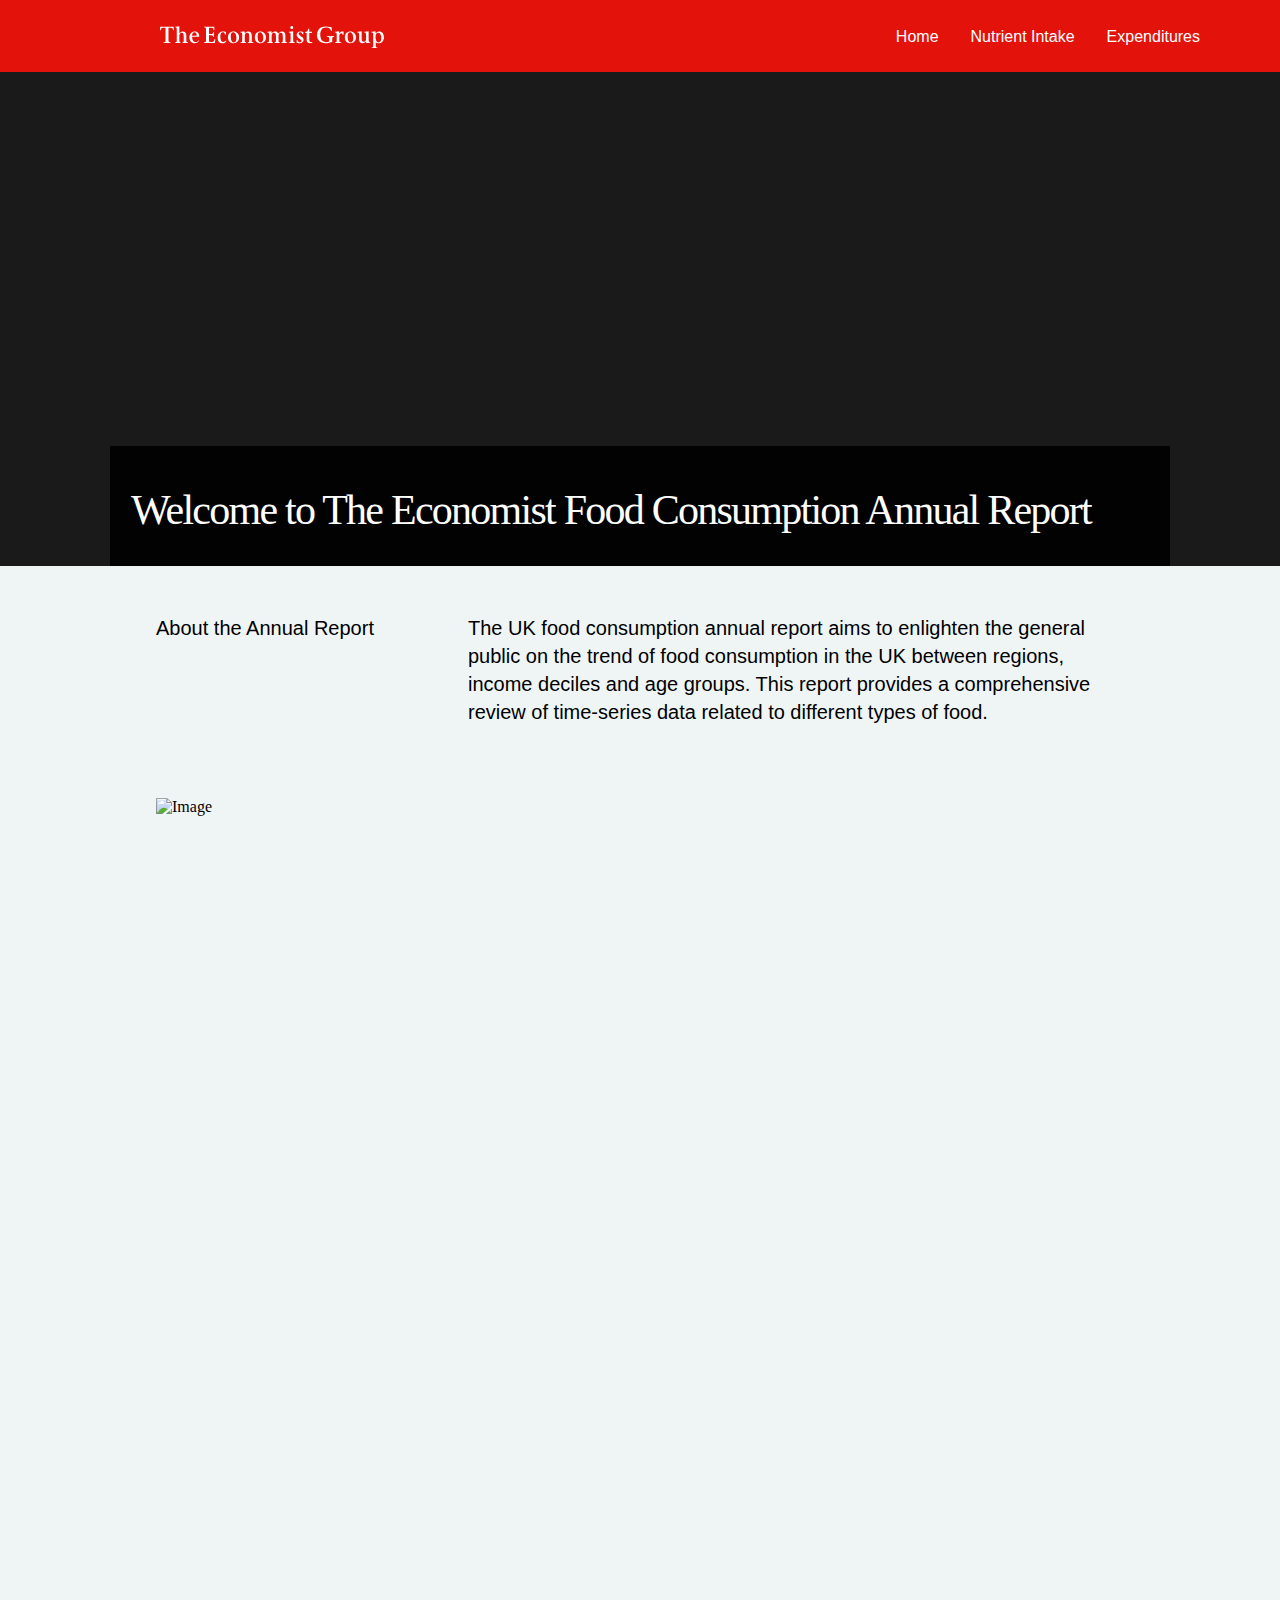
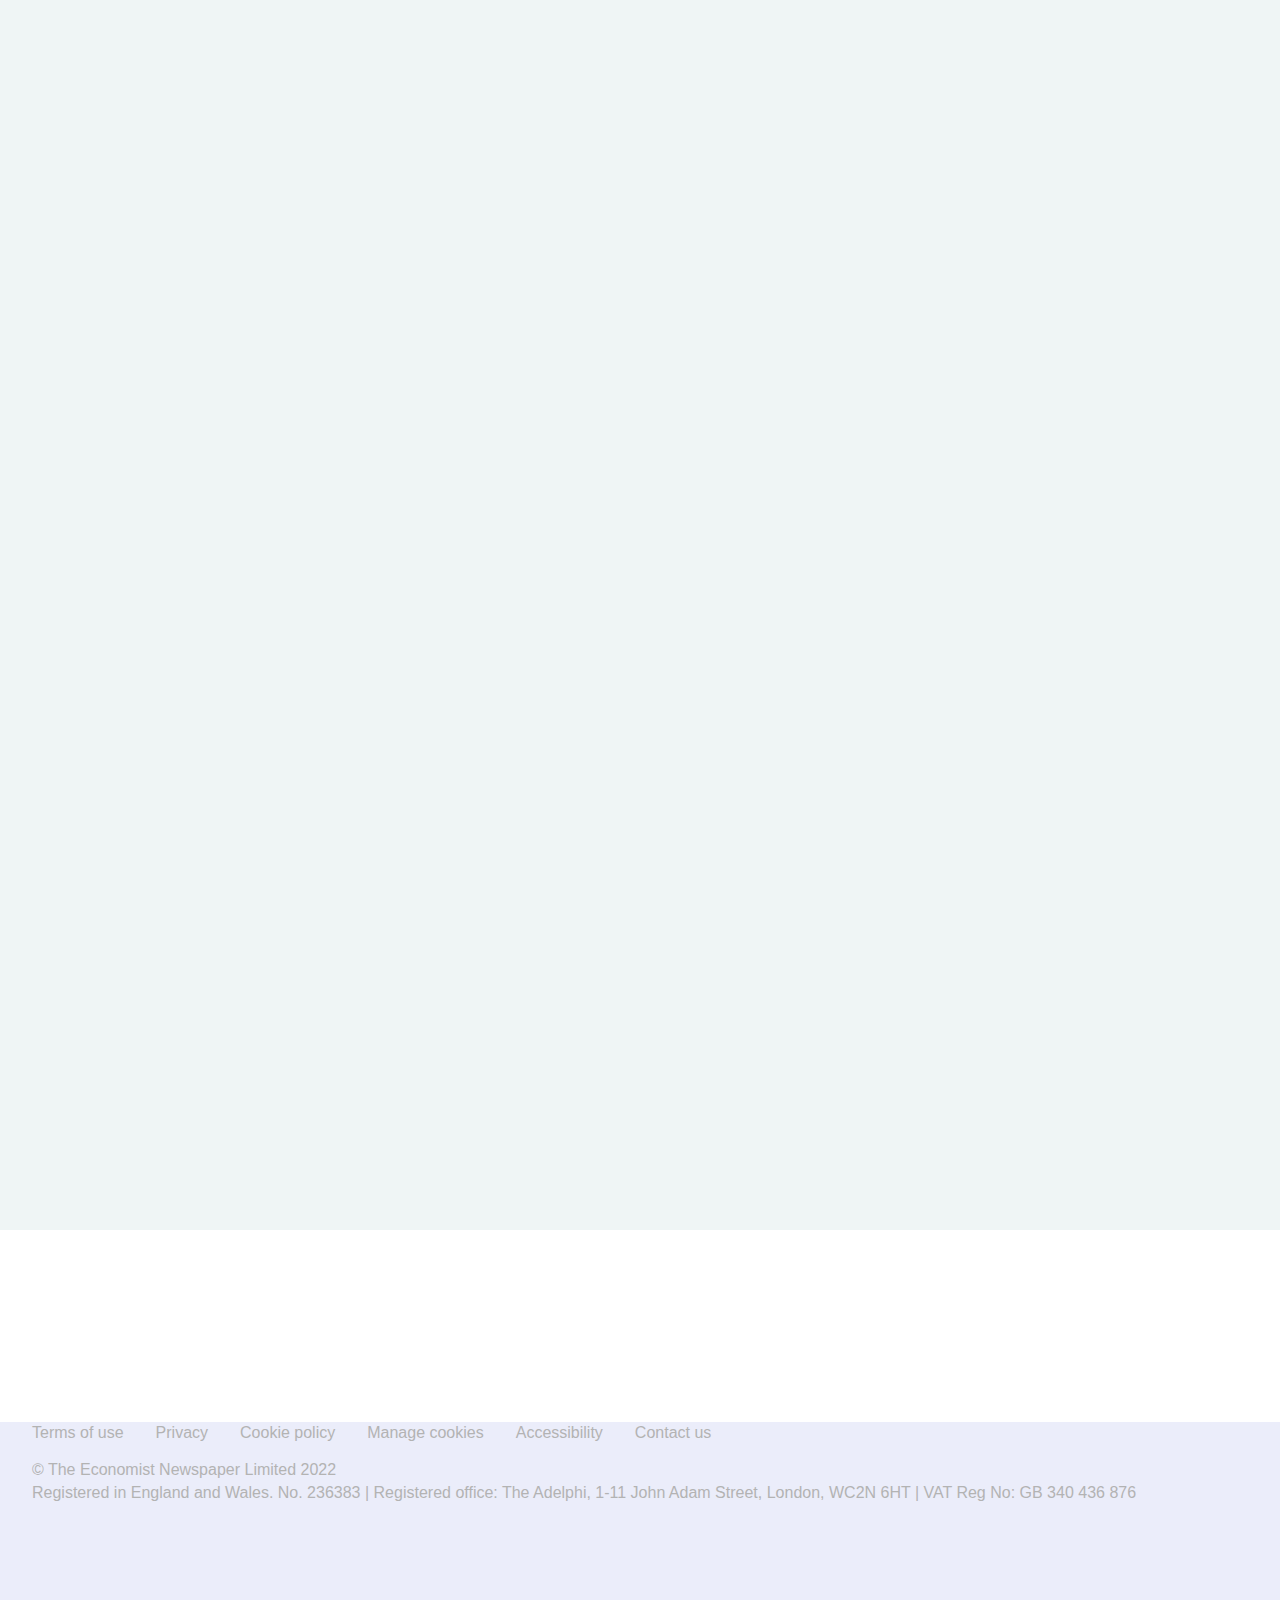
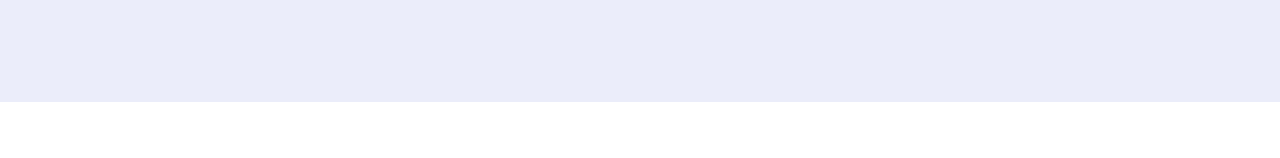
==== commit 8738d9ce: "Food Consumption Interactive Design" ====
--- a/interactive_design/index.html
+++ b/interactive_design/index.html
@@ -204,8 +204,8 @@
                     <div class="textContainer">
                         <div>
                             <h1 class='page-header__title' style='background: transperant'>
-                                <span class="page-header__title--full">Welcome to The Economist food consumption annual report</span>
-                                <span class="page-header__title--short">Welcome to The Economist food consumption annual report</span>
+                                <span class="page-header__title--full">Welcome to The Economist Food Consumption Annual Report</span>
+                                <span class="page-header__title--short">Welcome to The Economist Food Consumption Annual Report</span>
                             </h1>
                         </div>
                     </div>
@@ -237,7 +237,7 @@
                                             <div class="video-player">
                                                 <div class="video-player__wrapper">
                                                     <div class="video-player__poster">
-                                                        <div><img src="https://images.ctfassets.net/2h5kbjx7tvqe/5rVeB9OPfcWlcWY0c2r7tF/0e66e85b18fdc15411f3edb9392bc62d/Video-still_opt2_1.png" title="The Economist Group" alt="Image" /></div>
+                                                        <div><img src="images/poster.png" title="The Economist Group" alt="Image" /></div>
                                                     </div>
                                                     <div id="youtube-player-Z4YXMI__T1E"></div>
                                                 </div>
@@ -256,196 +256,199 @@
         false
         section-intro--no-image section-intro--has-display
       ">
-                        <div class="section-intro__content">
-                            <div class="container">
-                                <div class="intro__header">
-                                    <h2 class="intro__title">Our history</h2>
-                                </div>
-                                <div class="intro__content">
-                                    <div class="intro__large">Passion and precedent</div>
-                                    <div class="intro__text">
-                                        <p>The story of The Economist Group begins with the foundation in 1843 of <i>The Economist</i> newspaper by a Scottish businessman, James Wilson. A classical liberal, he successfully opposed the protectionist British
-                                            Corn Laws. A belief in free trade, openness and the power of enlightened thinking to drive progress has inspired us ever since. It has paved the way to grow into a global—and increasingly digital—media company
-                                            reaching a large, influential audience through our independent journalism and information services. </p>
-                                    </div>
-                                </div>
-                            </div>
-                        </div>
-                    </div>
-                    <div class="section__content">
-                        <div class="block block--full block--timeline">
-                            <div class="block--full"></div>
-                        </div>
-                    </div>
-                </section>
-                <section class="undefined section content">
-                    <div class="section-id-placeholder" id=""></div>
-                    <div class="section-intro
-        false
-        section-intro--no-image section-intro--has-display
-      ">
-                        <div class="section-intro__content">
-                            <div class="container">
-                                <div class="intro__header">
-                                    <h2 class="intro__title">Our company</h2>
-                                </div>
-                                <div class="intro__content">
-                                    <div class="intro__large">Independent, rigorous and open</div>
-                                    <div class="intro__text">
-                                        <p>The Economist Group pursues progress for individuals, organisations and the world. A leader in analysis, intelligence and influence, we combine local insight with global expertise to advise and inform millions.
-                                            Our reporting, products and services build the capability to navigate the present and prepare for the future, and reflect our commitment to excellence and independent thought.</p>
-                                    </div>
-                                </div>
-                            </div>
-                        </div>
-                    </div>
-                    <div class="section__content">
-                        <div class="block block--image-grid container">
-                            <div class="block__content">
-                                <div class="image-grid block--left-align">
-                                    <div class="image-grid__item image-grid__single-image">
-                                        <div><img src="https://images.ctfassets.net/2h5kbjx7tvqe/1H7Vx5dO3upSaK11v1da9h/7e462afb82cc922e69d3f39bffdcbc93/220130-Homepage-body-resized.jpg" title="220130-Homepage-body-resized" alt="grid item" /></div>
-                                    </div>
-                                </div>
-                            </div>
-                        </div>
-                    </div>
-                </section>
-                <section class="undefined section content">
-                    <div class="section-id-placeholder" id=""></div>
-                    <div class="section-intro
-        false
-        section-intro--no-image
-      ">
-                        <div class="section-intro__content">
-                            <div class="container">
-                                <div class="intro__header">
-                                    <h2 class="intro__title">Editorial independence</h2>
-                                </div>
-                            </div>
-                        </div>
-                    </div>
-                    <div class="section__content">
-                        <div class="block block--left-align block--text-multi text-multi__content container">
-                            <div class="block__content">
-                                <div class="text-block text-block--multi">
-                                    <div class="rt-module">
-                                        <p><i>The Economist</i> has been editorially independent since it was founded in September 1843 to take part “in a severe contest between intelligence, which presses forward, and an unworthy, timid ignorance obstructing
-                                            our progress.” Trustees have rights designed to protect the continued independence of the ownership of the company and the editorial independence of <i>The Economist</i>.</p>
-                                        <div class="rt-module__cta-list"><a href="/about-us" class="button button--primary"><span>Find out more</span></a></div>
-                                        <p></p>
-                                    </div>
-                                </div>
-                            </div>
-                        </div>
-                        <div class="block block--left-align block--text-multi text-multi__content container">
-                            <div class="block__content">
-                                <div class="text-block text-block--multi">
-                                    <div class="rt-module">
-                                        <p>The Economist Group is built on high-quality, independent analysis, which runs through all of its businesses. Based in London and serving a global readership and client base, the group creates content and products
-                                            in digital and print formats, produces global events, and offers a range of subscription and other services for clients and subscribers.</p>
-                                        <div class="rt-module__cta-list"><a href="/businesses" class="button button--primary"><span>Learn more about our businesses</span></a></div>
-                                        <p></p>
-                                    </div>
-                                </div>
-                                <div class="text-multi__image"><img src="https://images.ctfassets.net/2h5kbjx7tvqe/3uuYz5P5IFMrsMqWYENFmv/4635f684bf6a764e40d3157c1e726a9c/Homepage-four-logos.png" alt="grid item" title="Brand grid" />
-                                    <div class="rt-module"></div>
-                                </div>
-                            </div>
-                        </div>
-                    </div>
-                </section>
-                <section class="undefined section content">
-                    <div class="section-id-placeholder" id=""></div>
-                    <div class="section__content">
-                        <div class="container news-container">
-                            <div class="intro__large">
-                                <div>Latest group news</div>
-                            </div>
-                        </div>
-                    </div>
-                </section>
+    <!-- <div class="section-intro__content">
+        <div class="container">
+            <div class="intro__header">
+                <h2 class="intro__title">What type of food people in the UK spend most on?</h2>
             </div>
-            <div class="sticky-jump container "><button aria-label="Go back to top" class="chevron-button chevron-button--inverse" name="undefined"><svg width="16" height="10" fill="none"><path d="M14.12 10 8 3.82 1.88 10 0 8.097 8 0l8 8.097L14.12 10Z" fill="#fff"></path></svg></button></div>
-        </main>
-        <footer class="global-footer">
-            <div class="global-footer__content">
-                <div class="global-footer__primary">
-                    <div class="global-footer__footer-nav">
-                        <div class="footer-nav__col">
-                            <h2 class="footer-nav__title"><a href="/about-us">About us</a></h2>
-                            <ul class="footer-nav__nav">
-                                <li class="footer-nav__link"><a class="" href="/about-us#our-story">Our history</a></li>
-                                <li class="footer-nav__link"><a class="" href="/about-us#our-editorial-philosophy">Our structure</a></li>
-                                <li class="footer-nav__link"><a class="" href="/about-us#our-values">Our values</a></li>
-                                <li class="footer-nav__link"><a class="" href="/about-us#our-offices-with-map">Our offices</a></li>
-                            </ul>
-                        </div>
-                        <div class="footer-nav__col">
-                            <h2 class="footer-nav__title"><a href="/businesses">Businesses</a></h2>
-                            <ul class="footer-nav__nav">
-                                <li class="footer-nav__link"><a class="" href="/businesses/the-economist">The Economist</a></li>
-                                <li class="footer-nav__link"><a class="" href="/businesses/economist-impact">Economist Impact</a></li>
-                                <li class="footer-nav__link"><a class="" href="/businesses/economist-intelligence">Economist Intelligence</a></li>
-                                <li class="footer-nav__link"><a class="" href="/businesses/economist-education">Economist Education</a></li>
-                            </ul>
-                        </div>
-                        <div class="footer-nav__col">
-                            <h2 class="footer-nav__title"><a href="/careers">Careers</a></h2>
-                            <ul class="footer-nav__nav">
-                                <li class="footer-nav__link"><a class="" href="/careers/find-your-team">Careers</a></li>
-                                <li class="footer-nav__link"><a class="" href="/careers/working-here">Working here</a></li>
-                                <li class="footer-nav__link"><a class="" href="/careers#diversity-equity-and-inclusion">DEI</a></li>
-                            </ul>
-                        </div>
-                        <div class="footer-nav__col">
-                            <h2 class="footer-nav__title"><a href="/esg">ESG</a></h2>
-                            <ul class="footer-nav__nav">
-                                <li class="footer-nav__link"><a class="" href="/esg#environmental-sustainability">Sustainability</a></li>
-                                <li class="footer-nav__link"><a class="" href="/esg#social">Social</a></li>
-                                <li class="footer-nav__link"><a class="" href="/esg#esg-governance">Governance</a></li>
-                                <li class="footer-nav__link"><a class="" href="/esg/executive-leadership">Leadership</a></li>
-                            </ul>
-                        </div>
-                        <div class="footer-nav__col">
-                            <h2 class="footer-nav__title"><a href="/results">Results</a></h2>
-                            <ul class="footer-nav__nav">
-                                <li class="footer-nav__link"><a class="" href="/results#reports">Annual &amp; interim results</a></li>
-                                <li class="footer-nav__link"><a class="" href="/results#agm-and-shareholder-calls">AGM &amp; shareholder calls</a></li>
-                            </ul>
-                        </div>
-                        <div class="footer-nav__col">
-                            <h2 class="footer-nav__title"><a href="/group-news">Group news</a></h2>
-                            <ul class="footer-nav__nav">
-                                <li class="footer-nav__link"><a class="" href="/group-news#main">Featured news</a></li>
-                                <li class="footer-nav__link"><a class="" href="/group-news#content">More news</a></li>
-                                <li class="footer-nav__link"><a class="" href="/group-news#press-office">Press office</a></li>
-                            </ul>
-                        </div>
-                    </div>
-                </div>
-                <div class="global-footer__secondary">
-                    <div class="legal-list_container">
-                        <ul class="legal-list">
-                            <li><a href="/terms-of-use" class="">Terms of use</a></li>
-                            <li><a href="/privacy-policy" class="">Privacy</a></li>
-                            <li><a href="/cookies-policy" class="">Cookie policy</a></li>
-                            <li><a href="#" class="">Manage cookies</a></li>
-                            <li><a href="/accessibility-policy" class="">Accessibility</a></li>
-                            <li><a href="/contact-us" class="">Contact us</a></li>
-                        </ul>
-                        <div class="legal-list_copyright">
-                            <p>© The Economist Newspaper Limited
-                                <!-- -->2022</p>
-                            <p>Registered in England and Wales. No. 236383 | Registered office: The Adelphi, 1-11 John Adam Street, London, WC2N 6HT | VAT Reg No: GB 340 436 876</p>
-                        </div>
-                    </div>
+            <div class="intro__content">
+                <div class="intro__large"></div>
+                <div class="intro__text">
+                    <p>In the past 5 years, protein-based meals, cereal products and milk products are the top three food types that people in the UK spend most on. 
+                        However if we go back in time to 1976, we may find that although meat products are still the top expenditure, 
+                        there is barely cereal products in the top 10 of the list.</p>
                 </div>
             </div>
-        </footer>
+        </div>
     </div>
+</div>
+<div class="section__content">
+    <div class="block block--full block--timeline">
+        <div class="block--full"></div>
     </div>
-    <script id="__NEXT_DATA__" type="application/json">
+</div>
+</section>
+<section class="undefined section content">
+<div class="section-id-placeholder" id=""></div>
+<div class="section-intro
+false
+section-intro--no-image section-intro--has-display
+">
+    <div class="section-intro__content">
+        <div class="container">
+            <div class="intro__header">
+                <h2 class="intro__title">The changing food expenditure landscape</h2>
+            </div>
+            <div class="intro__content">
+                <div class="intro__large">Independent, rigorous and open</div>
+                <div class="intro__text">
+                    <p>It is interesting to see how in just 45 years, the basket size of a single food product tripled. 
+                        An increase of purchasing power, changing demographics and inflation rate 
+                        are amongst the possible reason behind the increase in basket size. 
+                        Policy makers and stakeholders are advised to take into account this trend into relevant policies.</p>
+                </div>
+            </div>
+        </div>
+    </div>
+</div> -->
+<!-- <div class="section__content">
+    <div class="block block--image-grid container">
+        <div class="block__content">
+            <div class="image-grid block--left-align">
+                <div class="image-grid__item image-grid__single-image">
+                    <div><img src="https://images.ctfassets.net/2h5kbjx7tvqe/1H7Vx5dO3upSaK11v1da9h/7e462afb82cc922e69d3f39bffdcbc93/220130-Homepage-body-resized.jpg" title="220130-Homepage-body-resized" alt="grid item" /></div>
+                </div>
+            </div>
+        </div>
+    </div>
+</div>
+</section>
+<section class="undefined section content">
+<div class="section-id-placeholder" id=""></div>
+<div class="section-intro
+false
+section-intro--no-image
+">
+    <div class="section-intro__content">
+        <div class="container">
+            <div class="intro__header">
+                <h2 class="intro__title">Editorial independence</h2>
+            </div>
+        </div>
+    </div>
+</div>
+<div class="section__content">
+    <div class="block block--left-align block--text-multi text-multi__content container">
+        <div class="block__content">
+            <div class="text-block text-block--multi">
+                <div class="rt-module">
+                    <p><i>The Economist</i> has been editorially independent since it was founded in September 1843 to take part “in a severe contest between intelligence, which presses forward, and an unworthy, timid ignorance obstructing
+                        our progress.” Trustees have rights designed to protect the continued independence of the ownership of the company and the editorial independence of <i>The Economist</i>.</p>
+                    <div class="rt-module__cta-list"><a href="/about-us" class="button button--primary"><span>Find out more</span></a></div>
+                    <p></p>
+                </div>
+            </div>
+        </div>
+    </div>
+    <div class="block block--left-align block--text-multi text-multi__content container">
+        <div class="block__content">
+            <div class="text-block text-block--multi">
+                <div class="rt-module">
+                    <p>The Economist Group is built on high-quality, independent analysis, which runs through all of its businesses. Based in London and serving a global readership and client base, the group creates content and products
+                        in digital and print formats, produces global events, and offers a range of subscription and other services for clients and subscribers.</p>
+                    <div class="rt-module__cta-list"><a href="/businesses" class="button button--primary"><span>Learn more about our businesses</span></a></div>
+                    <p></p>
+                </div>
+            </div>
+            <div class="text-multi__image"><img src="https://images.ctfassets.net/2h5kbjx7tvqe/3uuYz5P5IFMrsMqWYENFmv/4635f684bf6a764e40d3157c1e726a9c/Homepage-four-logos.png" alt="grid item" title="Brand grid" />
+                <div class="rt-module"></div>
+            </div>
+        </div>
+    </div>
+</div>
+</section>
+<section class="undefined section content">
+<div class="section-id-placeholder" id=""></div>
+<div class="section__content">
+    <div class="container news-container">
+        <div class="intro__large">
+            <div>Latest group news</div>
+        </div>
+    </div>
+</div>
+</section>
+</div>
+<div class="sticky-jump container "><button aria-label="Go back to top" class="chevron-button chevron-button--inverse" name="undefined"><svg width="16" height="10" fill="none"><path d="M14.12 10 8 3.82 1.88 10 0 8.097 8 0l8 8.097L14.12 10Z" fill="#fff"></path></svg></button></div>
+</main>
+<footer class="global-footer">
+<div class="global-footer__content">
+<div class="global-footer__primary">
+<div class="global-footer__footer-nav">
+    <div class="footer-nav__col">
+        <h2 class="footer-nav__title"><a href="/about-us">About us</a></h2>
+        <ul class="footer-nav__nav">
+            <li class="footer-nav__link"><a class="" href="/about-us#our-story">Our history</a></li>
+            <li class="footer-nav__link"><a class="" href="/about-us#our-editorial-philosophy">Our structure</a></li>
+            <li class="footer-nav__link"><a class="" href="/about-us#our-values">Our values</a></li>
+            <li class="footer-nav__link"><a class="" href="/about-us#our-offices-with-map">Our offices</a></li>
+        </ul>
+    </div>
+    <div class="footer-nav__col">
+        <h2 class="footer-nav__title"><a href="/businesses">Businesses</a></h2>
+        <ul class="footer-nav__nav">
+            <li class="footer-nav__link"><a class="" href="/businesses/the-economist">The Economist</a></li>
+            <li class="footer-nav__link"><a class="" href="/businesses/economist-impact">Economist Impact</a></li>
+            <li class="footer-nav__link"><a class="" href="/businesses/economist-intelligence">Economist Intelligence</a></li>
+            <li class="footer-nav__link"><a class="" href="/businesses/economist-education">Economist Education</a></li>
+        </ul>
+    </div>
+    <div class="footer-nav__col">
+        <h2 class="footer-nav__title"><a href="/careers">Careers</a></h2>
+        <ul class="footer-nav__nav">
+            <li class="footer-nav__link"><a class="" href="/careers/find-your-team">Careers</a></li>
+            <li class="footer-nav__link"><a class="" href="/careers/working-here">Working here</a></li>
+            <li class="footer-nav__link"><a class="" href="/careers#diversity-equity-and-inclusion">DEI</a></li>
+        </ul>
+    </div>
+    <div class="footer-nav__col">
+        <h2 class="footer-nav__title"><a href="/esg">ESG</a></h2>
+        <ul class="footer-nav__nav">
+            <li class="footer-nav__link"><a class="" href="/esg#environmental-sustainability">Sustainability</a></li>
+            <li class="footer-nav__link"><a class="" href="/esg#social">Social</a></li>
+            <li class="footer-nav__link"><a class="" href="/esg#esg-governance">Governance</a></li>
+            <li class="footer-nav__link"><a class="" href="/esg/executive-leadership">Leadership</a></li>
+        </ul>
+    </div>
+    <div class="footer-nav__col">
+        <h2 class="footer-nav__title"><a href="/results">Results</a></h2>
+        <ul class="footer-nav__nav">
+            <li class="footer-nav__link"><a class="" href="/results#reports">Annual &amp; interim results</a></li>
+            <li class="footer-nav__link"><a class="" href="/results#agm-and-shareholder-calls">AGM &amp; shareholder calls</a></li>
+        </ul>
+    </div>
+    <div class="footer-nav__col">
+        <h2 class="footer-nav__title"><a href="/group-news">Group news</a></h2>
+        <ul class="footer-nav__nav">
+            <li class="footer-nav__link"><a class="" href="/group-news#main">Featured news</a></li>
+            <li class="footer-nav__link"><a class="" href="/group-news#content">More news</a></li>
+            <li class="footer-nav__link"><a class="" href="/group-news#press-office">Press office</a></li>
+        </ul>
+    </div>
+</div>
+</div> -->
+<div class="global-footer__secondary">
+<div class="legal-list_container">
+    <ul class="legal-list">
+        <li><a href="/terms-of-use" class="">Terms of use</a></li>
+        <li><a href="/privacy-policy" class="">Privacy</a></li>
+        <li><a href="/cookies-policy" class="">Cookie policy</a></li>
+        <li><a href="#" class="">Manage cookies</a></li>
+        <li><a href="/accessibility-policy" class="">Accessibility</a></li>
+        <li><a href="/contact-us" class="">Contact us</a></li>
+    </ul>
+    <div class="legal-list_copyright">
+        <p>© The Economist Newspaper Limited
+            2022</p>
+        <p>Registered in England and Wales. No. 236383 | Registered office: The Adelphi, 1-11 John Adam Street, London, WC2N 6HT | VAT Reg No: GB 340 436 876</p>
+    </div>
+</div>
+</div>
+</div>
+</footer>
+</div>
+</div>
+<script id="__NEXT_DATA__" type="application/json">
+
         {
             "props": {
                 "pageProps": {
--- a/interactive_design/main5e7.css
+++ b/interactive_design/main5e7.css
@@ -8711,7 +8711,7 @@
 
 .video-player__wrapper {
     position: relative;
-    padding-bottom: 56.25%;
+    padding-bottom: 200%;
     height: 0
 }
 
--- a/interactive_design/main5e7.css
+++ b/interactive_design/main5e7.css
@@ -8711,7 +8711,7 @@
 
 .video-player__wrapper {
     position: relative;
-    padding-bottom: 56.25%;
+    padding-bottom: 200%;
     height: 0
 }
 
